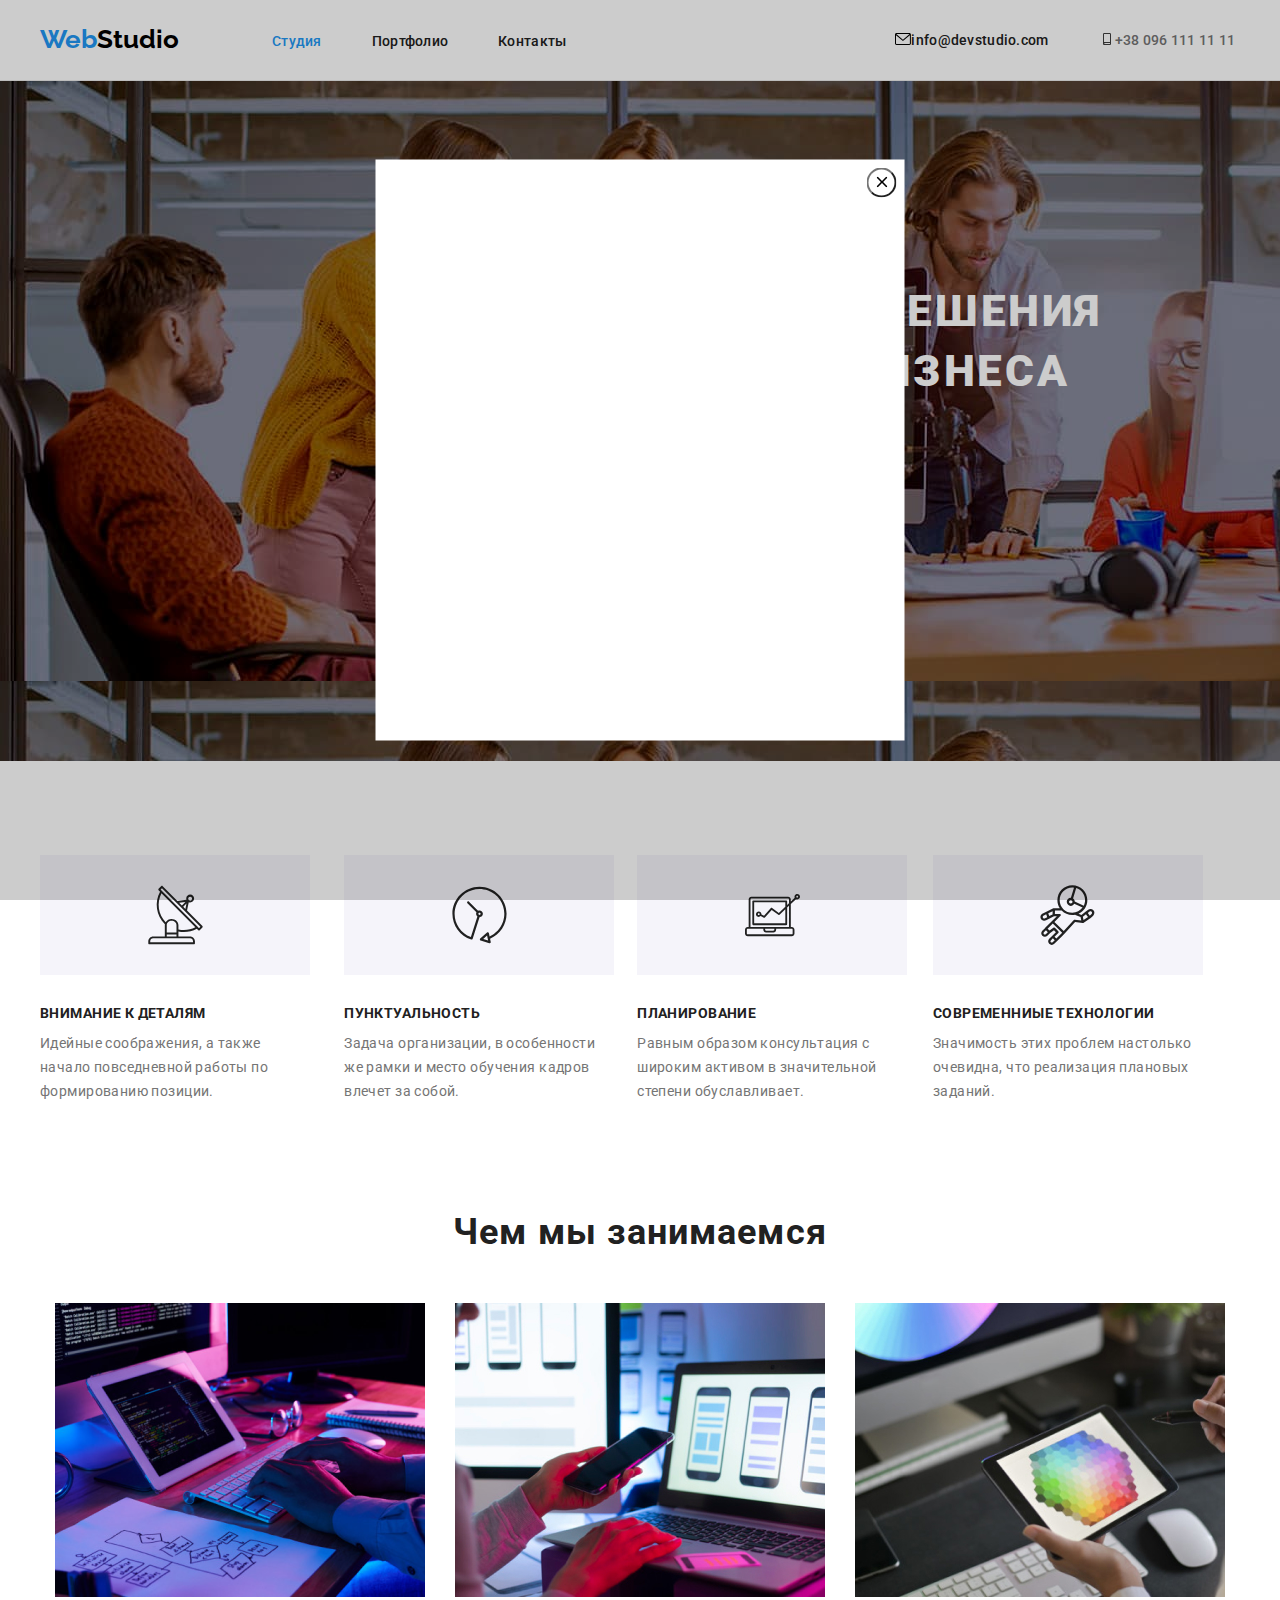
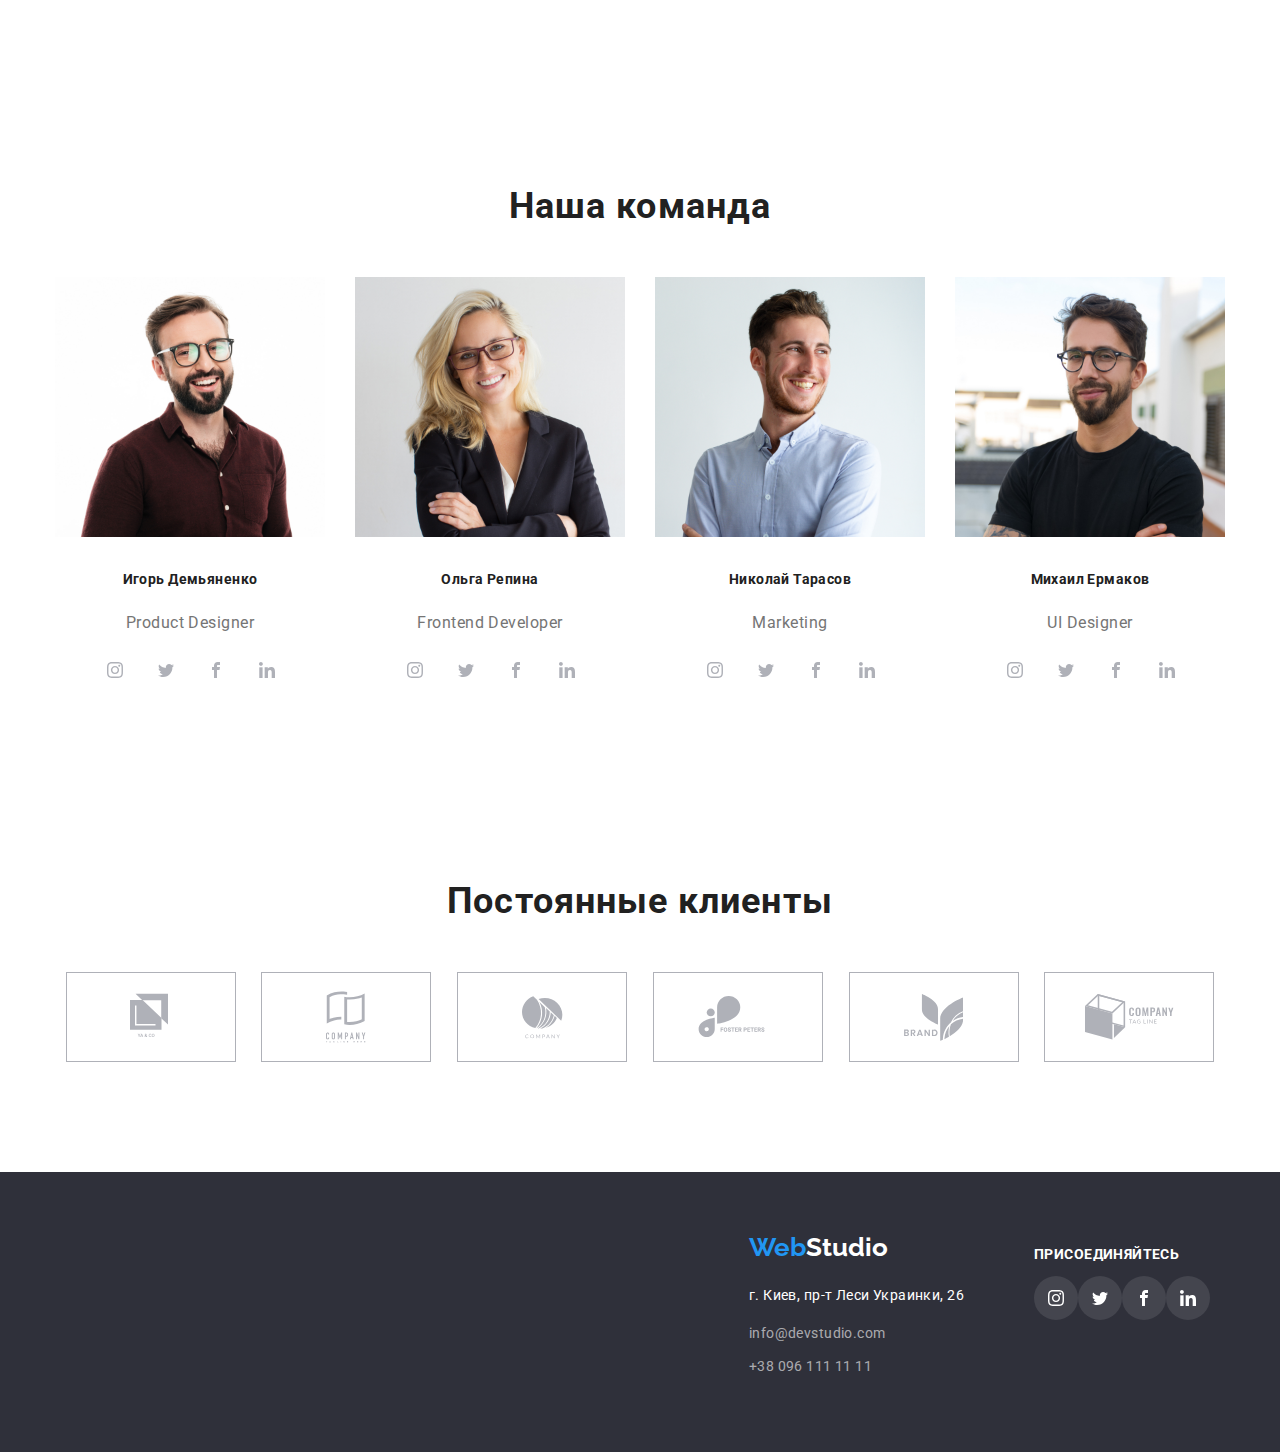
==== index.html @ 523cef36 "start" ====
<!DOCTYPE html>
<html lang="en">

<head>
    <meta charset="UTF-8">
    <meta name="viewport" content="width=device-width, initial-scale=1.0">
    <title>Document</title>
    <link rel="stylesheet" href="./style.css">
    <link href="https://fonts.googleapis.com/css2?family=Roboto:wght@400;500;700;900&display=swap" rel="stylesheet">
    <link href="https://fonts.googleapis.com/css2?family=Raleway:wght@700&display=swap" rel="stylesheet">
</head>

<body>
    <header>
        <div class="container">
            <nav class="site-nav">
                <a href="" class="logo"><span>Web</span>Studio</a>
                <ul class="hero">
                    <li><a href="./index.html" class="link-teitle">Студия</a></li>
                    <li><a href="./portfolio.html" class="link-text">Портфолио</a></li>
                    <li><a href="" class="link-text">Контакты</a></li>
                </ul>

                <ul class="hero ">


                    <li class="web"><a class="com" href=""><svg  width="16px" height="12px">
                        <use href="./image/symbol-defs.svg#icon-envelope-hover-2"></use></svg></a>info@devstudio.com</li>
                    <li class="number"><a class="phone" href="tel:+38096111111"><svg width="16px" height="12px">
                        <use href="./image/symbol-defs.svg#icon-smartphone"></use></svg></a>+38 096 111 11 11</li>


                </ul>
            </nav>
        </div>
    </header>
    <main>
        <section class="blake">
            <div class="sanji">
                <h1 class="box">Эффективные решения<br /> для вашего бизнеса</h1>
                <button class="tipe" type="button">Заказать услугу</button>
            </div>
        </section>
        <section class="plan">
            <div class="container">
                <ul class="dragon four">
                    <li class="monky ">
                        <!-- <div class="detail">
                        </div> -->

                        <h3>ВНИМАНИЕ К ДЕТАЛЯМ</h3>
                        <p class="text">Идейные соображения, а также начало повседневной работы по формированию позиции.
                        </p>

                    </li>
                    <li class="monky organization">
                        <h3>ПУНКТУАЛЬНОСТЬ</h3>
                        <p class="text">Задача организации, в особенности же рамки и место обучения кадров влечет за
                            собой.
                        </p>


                    </li>
                    <li class="monky ubung">
                        <h3>ПЛАНИРОВАНИЕ</h3>
                        <p class="text">Равным образом консультация с широким активом в значительной степени
                            обуславливает.</p>

                    </li>
                    <li class="monky problem">
                        <h3>СOВРЕМЕННИЫЕ ТЕХНОЛОГИИ</h3>
                        <p class="text">Значимость этих проблем настолько очевидна, что реализация плановых заданий.</p>
                    </li>
                </ul>
            </div>
        </section>
        <section class="proffesion">
            <div class="container">
                <h2 class="flix" >Чем мы занимаемся</h2>
                <ul class="dragon five">
                    <li class="one"><img src="./image/img1.png" alt="Чем мы занимаемся" width="370"></li>
                    <li class="one"><img src="./image/img2.jpg" alt="Чем мы занимаемся" width="370"></li>
                    <li class="one"><img src="./image/img3.jpg" alt="Чем мы занимаемся" width="370"></li>

                </ul>
            </div>


        </section>

        <section class="work">
            <div class=" container">
            
                <h2 class="flix">Наша команда</h2>
                <ul class="dragon one">
                    <li class="photo">
            
            
                        <img src="./image/img5.jpg" alt="Product Designer" width="270">
                        <h3 class="bubluk">Игорь Демьяненко</h3>
                        <p class="comment">Product Designer</p>
                        <ul class="icons">
                            <li class="icons-item"><a class="items-link" href=""> <svg class="instagam" width="20" height="16">
                                        <use href="./image/symbol-defs.svg#icon-instagram">
            
                                        </use>
            
                                    </svg></a>
            
                            </li>
                            <li class="icons-item"> <a class="items-link" href=""> <svg class="twitter">
                                        <use href="./image/symbol-defs.svg#icon-twitter">
            
                                        </use>
                                    </svg></a>
            
                            </li>
                            <li class="icons-item"><a class="items-link" href=""><svg class="twitter">
                                        <use href="./image/symbol-defs.svg#icon-facebook" width="20" height="16"></use>
                                    </svg></a>
            
                            </li>
                            <li class="icons-item"> <a class="items-link" href=""><svg class="linkedin">
                                        <use href="./image/symbol-defs.svg#icon-linkedin-1" width="20" height="16"></use>
                                    </svg> </a>
                            </li>
            
                        </ul>
            
            
                    </li>
            
            
                    <li class="photo">
                        <img src="./image/img6.jpg" alt="Frontend Developer" width="270">
                        <h3 class="bubluk">Ольга Репина</h3>
                        <p class="comment">Frontend Developer</p>
                        <ul class="icons">
                            <li class="icons-item"><a class="items-link" href=""> <svg class="instagam" width="20" height="16">
                                        <use href="./image/symbol-defs.svg#icon-instagram">
            
                                        </use>
            
                                    </svg></a>
            
                            </li>
                            <li class="icons-item"> <a class="items-link" href=""> <svg class="twitter">
                                        <use href="./image/symbol-defs.svg#icon-twitter">
            
                                        </use>
                                    </svg></a>
            
                            </li>
                            <li class="icons-item"><a class="items-link" href=""><svg class="twitter">
                                        <use href="./image/symbol-defs.svg#icon-facebook" width="20" height="16"></use>
                                    </svg></a>
            
                            </li>
                            <li class="icons-item"> <a class="items-link" href=""><svg class="linkedin">
                                        <use href="./image/symbol-defs.svg#icon-linkedin-1" width="20" height="16"></use>
                                    </svg> </a>
                            </li>
            
                        </ul>
            
                    </li>
            
                    <li class="photo">
                        <img src="./image/img7.jpg" alt="Marketing" width="270">
                        <h3 class="bubluk">Николай Тарасов</h3>
                        <p class="comment">Marketing</p>
                        <ul class="icons">
                            <li class="icons-item"><a class="items-link" href=""> <svg class="instagam" width="20" height="16">
                                        <use href="./image/symbol-defs.svg#icon-instagram">
            
                                        </use>
            
                                    </svg></a>
            
                            </li>
                            <li class="icons-item"> <a class="items-link" href=""> <svg class="twitter">
                                        <use href="./image/symbol-defs.svg#icon-twitter">
            
                                        </use>
                                    </svg></a>
            
                            </li>
                            <li class="icons-item"><a class="items-link" href=""><svg class="twitter">
                                        <use href="./image/symbol-defs.svg#icon-facebook" width="20" height="16"></use>
                                    </svg></a>
            
                            </li>
                            <li class="icons-item"> <a class="items-link" href=""><svg class="linkedin">
                                        <use href="./image/symbol-defs.svg#icon-linkedin-1" width="20" height="16"></use>
                                    </svg> </a>
                            </li>
            
                        </ul>
            
                    </li>
            
                    <li class="photo">
                        <img src="./image/img8.jpg" alt="Marketing" width="270">
            
                        <h3 class="bubluk">Михаил Ермаков</h3>
                        <p class="comment">UI Designer</p>
                        <ul class="icons">
                            <li class="icons-item"><a class="items-link" href=""> <svg class="instagam" width="20" height="16">
                                        <use href="./image/symbol-defs.svg#icon-instagram">
            
                                        </use>
            
                                    </svg></a>
            
                            </li>
                            <li class="icons-item"> <a class="items-link" href=""> <svg class="twitter">
                                        <use href="./image/symbol-defs.svg#icon-twitter">
            
                                        </use>
                                    </svg></a>
            
                            </li>
                            <li class="icons-item"><a class="items-link" href=""><svg class="twitter">
                                        <use href="./image/symbol-defs.svg#icon-facebook" width="20" height="16"></use>
                                    </svg></a>
            
                            </li>
                            <li class="icons-item"> <a class="items-link" href=""><svg class="linkedin">
                                        <use href="./image/symbol-defs.svg#icon-linkedin-1" width="20" height="16"></use>
                                    </svg> </a>
                            </li>
            
                        </ul>
            
                    </li>
                </ul>
            </div>
        </section>
          
          
        
        <section class="always">
           <div class="container">
                <h2 class="client">Постоянные клиенты</h2>
                <ul class="vectors">
                    <li class="vector"><a href="" class="company"><svg width="42" height="50">
                                <use href="./image/symbol-defs.svg#icon-logo-1"></use>
                            </svg></a></li>
                    <li class="vector"><a href="" class="company"><svg width="40" height="52">
                                <use href="./image/symbol-defs.svg#icon-logo-2"></use>
                            </svg></a></li>
                    <li class="vector"><a href="" class="company"><svg width="41" height="43">
                                <use href="./image/symbol-defs.svg#icon-logo-3"></use>
                            </svg></a></li>
                    <li class="vector"><a href="" class="company"><svg width="80px" height="42px">
                                <use href="./image/symbol-defs.svg#icon-logo-4"></use>
                            </svg></a></li>
                    <li class="vector"><a href="" class="company"><svg width="59px" height="47px">
                                <use href="./image/symbol-defs.svg#icon-logo-5"></use>
                            </svg></a></li>
                    <li class="vector"><a href="" class="company"><svg width="89px" height="46">
                                <use href="./image/symbol-defs.svg#icon-logo-6"></use>
                            </svg></a></li>
                </ul>
           </div>
           

        </section>
        <div class="backdrop">
            <div class="modal">
                <button class="close">
                    <svg width="11" height="11">
                        <use class="close-modal" href="./image/symbol-defs.svg#icon-Vector-13"></use>

                    </svg>
            </button>

            </div>
        </div>

 
    </main>



    <footer>
        <div class="container"> 
          <div class="endinformation">
                <div>
                    <a href="" class="bad"><span>Web</span>Studio</a>
                    <address class="address">г. Киев, пр-т Леси Украинки, 26</address>
            
              
                <ul class="cotent">
            
                    <li class="zoro">
                        <a class="mailto" href="mailto:info@devstudio.com">info@devstudio.com</a>
                    </li>
                    <li class="zoro">
                        <a class="tel" href="tel:+38096111111">+38 096 111 11 11</a>
                    </li>
                </ul>
              </div>
                <div class="endet">
                    <p class="endetname">присоединяйтесь</p>
                    <ul class="comand">
                        <li class="comand-item"><a class="comand-link" href=""> <svg class="instagam" width="20" height="16">
                                    <use href="./image/symbol-defs.svg#icon-instagram">
            
                                    </use>
            
                                </svg></a>
            
                        </li>
                        <li class="comand-item"> <a class="comand-link" href=""> <svg class="twitter">
                                    <use href="./image/symbol-defs.svg#icon-twitter">
            
                                    </use>
                                </svg></a>
            
                        </li>
                        <li class="comand-item"><a class="comand-link" href=""><svg class="twitter">
                                    <use href="./image/symbol-defs.svg#icon-facebook" width="20" height="16"></use>
                                </svg></a>
            
                        </li>
                        <li class="comand-item"> <a class="comand-link" href=""><svg class="linkedin">
                                    <use href="./image/symbol-defs.svg#icon-linkedin-1" width="20" height="16"></use>
                                </svg> </a>
                        </li>
            
                    </ul>
                </div>
            
            
            
            
            </div>
       </div>
    </footer>
</body>

</html>
---- style.css ----
body {
  text-decoration: none;
  list-style: none;
  font-family: Roboto, sans-serif;
  color: #212121;
  font-style: normal;
  font-weight: normal;

  margin: 0;
}
.title {
  margin-left: auto;
}
a {
  text-decoration: none;
}

.dragon {
  margin-top: 0px;
  margin-bottom: 0px;
  /* padding-top: 94px;
  padding-bottom: 50px; */

  list-style: none;
  display: flex;
  justify-content: center;
}
.bad {
  color: white;
  font-family: Raleway, sans-serif;
  font-weight: bold;

  display: block;
  font-size: 26px;
  line-height: 31px;
}
.logo {
  padding: 0;
  margin: 0;
  color: black;
  font-family: Raleway, sans-serif;
  font-weight: bold;

  display: block;
  font-size: 26px;
  line-height: 31px;

  margin-right: 93px;
  padding-top: 24px;
  padding-bottom: 25px;
}
.button {
  color: aliceblue;
  background: #2196f3;
  font-weight: 900;
  font-size: 44px;
  line-height: 60px;
  text-align: center;
  letter-spacing: 0.06em;
  text-transform: uppercase;
}
.link-teitle {
  font-weight: 500;
  font-size: 14px;
  line-height: 16px;
  letter-spacing: 0.02em;

  color: #2196f3;
  margin-right: 50px;
  padding-top: 32px;
  padding-bottom: 32px;
}
.link-teitle:hover {
  color: #2196f3;
}
.site {
  font-weight: 500;
  font-size: 14px;
  line-height: 16px;
  letter-spacing: 0.02em;
}
.bubluk {
  font-weight: bold;
  font-size: 14px;
  line-height: 16px;
  letter-spacing: 0.03em;
  /* text-transform: uppercase; */

  color: #212121;

  margin-top: 30px;
  margin-left: 24px;
  margin-right: 24px;
  text-align: center;
}
ul {
  padding: 0;
}
h3 {
  margin: 0px;
}
.text {
  margin-top: 10px;
  margin-right: 30px;
  font-size: 14px;
  line-height: 24px;
  letter-spacing: 0.03em;
  color: #757575;
}
.web {
  font-weight: 500;
  font-size: 14px;
  line-height: 16px;
  letter-spacing: 0.02em;

  margin-right: 50px;
  margin-left: 279px;
  display: block;
  align-items: center;
}
.web:hover {
  color: #2196f3;
}
.team {
  background: #f5f4fa;
}
.number {
  font-weight: 500;
  font-size: 14px;
  line-height: 16px;
  letter-spacing: 0.02em;

  color: #757575;
  display: block;
  align-items: center;
}
.container {
  width: 1200px;
  padding-left: 15px;
  padding-right: 15px;
  margin: 0px auto;
}
.comment {
  font-size: 16px;
  line-height: 19px;
  text-align: center;
  letter-spacing: 0.03em;
  color: #757575;
  padding-top: 10px;
}
.address {
  font-style: normal;
  font-weight: normal;
  font-size: 14px;
  line-height: 24px;

  letter-spacing: 0.03em;

  color: #ffffff;
  margin-top: 20px;
}

.flix {
  margin-top: 0px;
  margin-bottom: 50px;
  font-size: 36px;
  line-height: 42px;
  text-align: center;
  letter-spacing: 0.03em;

  color: #212121;
}
.tel {
  font-weight: normal;
  font-size: 14px;
  line-height: 24px;
  /* or 171% */

  letter-spacing: 0.03em;

  color: rgba(255, 255, 255, 0.6);
}
.mailto {
  font-weight: normal;
  font-size: 14px;
  line-height: 24px;

  letter-spacing: 0.03em;

  color: rgba(255, 255, 255, 0.6);
}
.our {
  display: flex;
  justify-content: center;
  margin-bottom: 50px;
}
.box {
  margin-top: 0px;
  margin-bottom: 30px;
  font-weight: 900;
  font-size: 44px;
  line-height: 60px;
  /* background-color: #2f303a; */

  letter-spacing: 0.06em;
  text-transform: uppercase;

  color: #ffffff;
}
.space {
  margin-right: 8px;
}
.imgname {
  /* margin-top: 20px;
  margin-right: 20px; */
  padding: 20px 24px;
  border-bottom: 1px solid #ececec;
  border-right: 1px solid #ececec;
  border-left: 1px solid #ececec;
}
.information {
  margin: 0%;
  font-weight: normal;
  font-size: 16px;
  line-height: 30px;
  /* margin-left: 24px;
  margin-right: 24px; */

  letter-spacing: 0.03em;

  color: #757575;
}
.cotent {
  font-weight: normal;
  font-size: 14px;
  line-height: 24px;
  margin-right: 0 auto;
  align-items: center;

  letter-spacing: 0.03em;

  color: rgba(255, 255, 255, 0.6);
}

span {
  font-family: Raleway, sans-serif;
  color: #2196f3;
}

.flix-box {
  font-family: Roboto, sans-serif;
  font-style: normal;
  font-weight: bold;
  font-size: 18px;
  line-height: 36px;
  /* margin-right: 24px;
  margin-left: 24px; */
  letter-spacing: 0.06em;

  color: #212121;
}
.site-nav {
  display: flex;
  list-style: none;
  align-items: center;
}
.korona {
  transition-property: all;
  transition-duration: 250ms;
  transition-timing-function: linear;
}
.ataka {
  position: relative;
  transition-property: all;
  transition-duration: 250ms;
  transition-timing-function: linear;
}
.ataka::before {
  display: inline-block;
  position: absolute;
  content: "";
  width: 100%;
  height: 100%;
  background-color: #2196f3;

  opacity: 0;
}
.ataka:hover::before {
  opacity: 0.9;
}
.ataka:hover,
.ataka:focus {
  background-color: #2196f3;
}
.ataka:hover .korona {
  opacity: 1;
}
.virus {
  display: block;
}
.virus:hover,
.virus:focus {
}
.korona {
  padding: 63px 24px;
  position: absolute;
  width: 100%;
  height: 100%;
  opacity: 0;
  top: 100%;
  left: 0;
  box-sizing: border-box;
}
.platform {
  font-style: normal;
  font-weight: normal;
  font-size: 18px;
  line-height: 28px;

  letter-spacing: 0.03em;

  color: #ffffff;
}
.hero {
  align-items: center;

  padding: 0;
  margin: 0;
  list-style: none;
  display: flex;
}
.link-text {
  font-weight: 500;
  font-size: 14px;
  line-height: 16px;
  letter-spacing: 0.02em;

  color: #212121;
  margin-right: 50px;
  padding-top: 32px;
  padding-bottom: 32px;
}
.link-text:nth-child(2n) {
  margin-right: 0px;
}
h3 {
  font-weight: bold;
  font-size: 14px;
  line-height: 16px;
  letter-spacing: 0.03em;

  color: #212121;
}

footer {
  display: flex;
  flex-wrap: wrap;
  background: #2f303a;
  padding-top: 60px;
  padding-bottom: 60px;
}
.zoro {
  list-style: none;
  font-weight: normal;
  font-size: 14px;
  line-height: 24px;
  margin-top: 9px;

  letter-spacing: 0.03em;

  color: rgba(255, 255, 255, 0.6);
}
.give:nth-child(3n) {
  margin-right: 0px;
}
.photo {
  margin-right: 30px;
}
.photo:last-child {
  margin-right: 0px;
}
.give {
  margin-left: 30px;
  margin-top: 30px;
}
.one {
  display: flex;
  margin-right: 30px;
  margin-top: 0;
  margin-bottom: 0px;
}
.one:last-child {
  margin-right: 0px;
}
.one:nth-child(3n) .two {
  flex-wrap: wrap;
  margin-right: 0px;
}
.big {
  padding-top: 100px;
  padding-bottom: 94px;
}
.two {
  padding: 0;
  /* padding-bottom: 94px; */
  margin-top: 100px;
  margin-top: -30px;
  margin-left: -30px;

  display: flex;
  flex-wrap: wrap;

  list-style: none;
}
.monky {
  /* margin-top: 10px; */
  display: flex;
  flex-wrap: wrap;
  align-items: center;
}
.twitter {
  width: 20px;
  height: 16px;

  display: flex;
  padding: 0;
  margin: 0;
}
.icons {
  display: flex;
  flex-wrap: wrap;

  margin-top: 16px;
  justify-content: space-evenly;
  margin-left: 32px;
  margin-right: 30px;
}
.items-link:hover svg {
  fill: white;
}
.items-link svg {
  fill: #afb1b8;
}
.items-link:hover {
  background-color: #2196f3;
}
.items-link {
  width: 100%;
  height: 100%;
  border-radius: 50%;
  display: flex;
  align-items: center;
  justify-content: center;
  background-color: transparent;
}
.icons-item {
  width: 44px;
  height: 44px;
}
.instagram {
  width: 20px;
  height: 16px;

  display: flex;
  padding: 0;
  margin: 0;
}

.linkedin {
  width: 20px;
  height: 16px;

  display: flex;
  padding: 0;
  margin: 0;
}
.facebook {
  width: 20px;
  height: 16px;

  display: flex;
  padding: 0;
  margin: 0;
}
/* .step {
  display: flex;
  flex-wrap: wrap;
  align-items: center;
} */
.detail::before {
  display: block;
  width: 70px;
  height: 70px;
  content: "";
  background-image: url(../image/Vector.jpg);
  background-repeat: no-repeat;
  background-position: center;
  background-size: contain;
}
.monky.organization::before {
  background-image: url("./image/Vector8.svg");
  background-repeat: no-repeat;
  background-position: center;
  background-size: contain;
  background-size: 55px 60px;
}
.monky::before {
  width: 270px;
  height: 120px;

  content: " ";
  background: #f5f4fa;
  background-repeat: no-repeat;
  background-position: center;
  background-size: contain;
  background-image: url(./image/Vector7.svg);
  background-size: 55px 60px;
  margin-bottom: 30px;
}
.monky.problem::before {
  background-image: url(./image/Vector10.svg);
  background-repeat: no-repeat;
  background-position: center;
  background-size: contain;
  background-size: 55px 60px;
}
.monky.ubung::before {
  background-repeat: no-repeat;
  background-position: center;
  background-size: contain;
  background-image: url(./image/Vector9.svg);
  background-size: 55px 60px;
}
.tipe {
  font-weight: bold;
  line-height: 30px;

  display: inline-block;
  padding: 10px 32px;
  text-align: center;
  letter-spacing: 0.06em;
  width: 200px;
  height: 50px;
  left: 700px;
  top: 430px;

  background: #2196f3;
  box-shadow: 0px 4px 4px rgba(0, 0, 0, 0.15);
  border-radius: 4px;
}
header {
  border-bottom: 1px solid #ececec;
}
.three {
  font-family: Roboto, sans-serif;
  font-style: normal;
  font-weight: 500;
  font-size: 16px;
  line-height: 26px;

  text-align: center;
  letter-spacing: 0.03em;

  color: #ffffff;
}

.sanji {
  /* background-image: url("./image/Img20.jpg"); */
  text-align: center;
}
.jjj {
  text-align: center;
  padding-top: 94px;
  padding-bottom: 94px;
}
/* .namy {
  margin: 0;
  background: #f5f4fa;
  padding-top: 0px;
} */
.four {
  /* padding-top: 94px; */
  align-items: center;
  margin-bottom: 0px;
  margin-top: 0px;
}
.blake {
  padding-bottom: 280px;
  padding-top: 200px;

  background-color: #2f303a;
}
.plan {
  padding-top: 94px;
  /* padding-bottom: 280px; */
}
.five {
  /* padding-top: 50px; */
  margin-bottom: 0px;
}
.work {
  padding-top: 94px;
  padding-bottom: 94px;
}
.proffesion {
  padding-top: 94px;
  padding-bottom: 94px;
}
.blake {
  width: 1600px;
  /* height: 600px; */
  left: 0px;
  top: 80px;
  background-image: url("./image/Img20.jpg");
}
/* background-image: url("./image/Img20.jpg"); */
li {
  list-style: none;
}
.vector {
  width: 170px;
  height: 90px;
  border: 1px solid #afb1b8;
  box-sizing: border-box;
}
.company {
  border-radius: 4px;
  align-items: center;
  display: flex;
  width: 100%;
  height: 100%;
  justify-content: center;
}
.vectors {
  box-sizing: border-box;
  display: flex;
  flex-wrap: wrap;
  justify-content: space-evenly;
}
.company svg {
  fill: #afb1b8;
}
.vector:hover svg {
  fill: #2196f3;
}
.vector:hover {
  border-color: #2196f3;
}
.client {
  font-weight: bold;
  font-size: 36px;
  line-height: 42px;
  text-align: center;
  letter-spacing: 0.03em;

  color: #212121;
}
.web:hover svg {
  fill: #2196f3;
}
.a.com:hover {
  fill: #2196f3;
}
.a.com {
  margin-right: 10px;
}
a.phone:hover {
  fill: #2196f3;
}
li.number:hover {
  color: #2196f3;
}
.endet {
  /* display: flex;
  flex-wrap: wrap; */
  width: 206px;
  height: 80px;
  /* justify-content: center; */
  margin-left: 70px;
}
.comand {
  display: flex;
  flex-wrap: wrap;

  margin-top: 0px;
  /* justify-content: center; */
  margin-left: 0px;
  margin-right: 0px;
}
.comand-item {
  width: 44px;
  height: 44px;
}
.comand-link:hover {
  background-color: #2196f3;
}
.comand-link {
  width: 100%;
  height: 100%;
  border-radius: 50%;
  display: flex;
  align-items: center;
  justify-content: center;
  background-color: transparent;
  background: rgba(255, 255, 255, 0.1);
}
.comand-link svg {
  fill: #ffffff;
}
.endetname {
  font-weight: bold;
  font-size: 14px;
  line-height: 16px;
  letter-spacing: 0.03em;
  text-transform: uppercase;

  color: #ffffff;
}
.always {
  padding-top: 94px;
  padding-bottom: 94px;
}
.vector {
  margin: 0%;
}
.client {
  margin: 0%;
  margin-bottom: 50px;
}
.endinformation {
  display: flex;
  flex-wrap: wrap;
  justify-content: end;
}
.backdrop {
  width: 100%;
  height: 100%;
  position: fixed;
  top: 0%;
  left: 0%;
  background: rgba(0, 0, 0, 0.2);
}
.modal {
  width: 529px;
  height: 581px;
  background-color: #ffffff;
  position: absolute;
  top: 50%;
  left: 50%;
  transform: translate(-50%, -50%);
}
.close {
  position: absolute;
  right: 8px;
  top: 8px;
  width: 30px;
  height: 30px;
  background-color: #ffffff;
  border-radius: 50%;
  border-color: #757575;
}
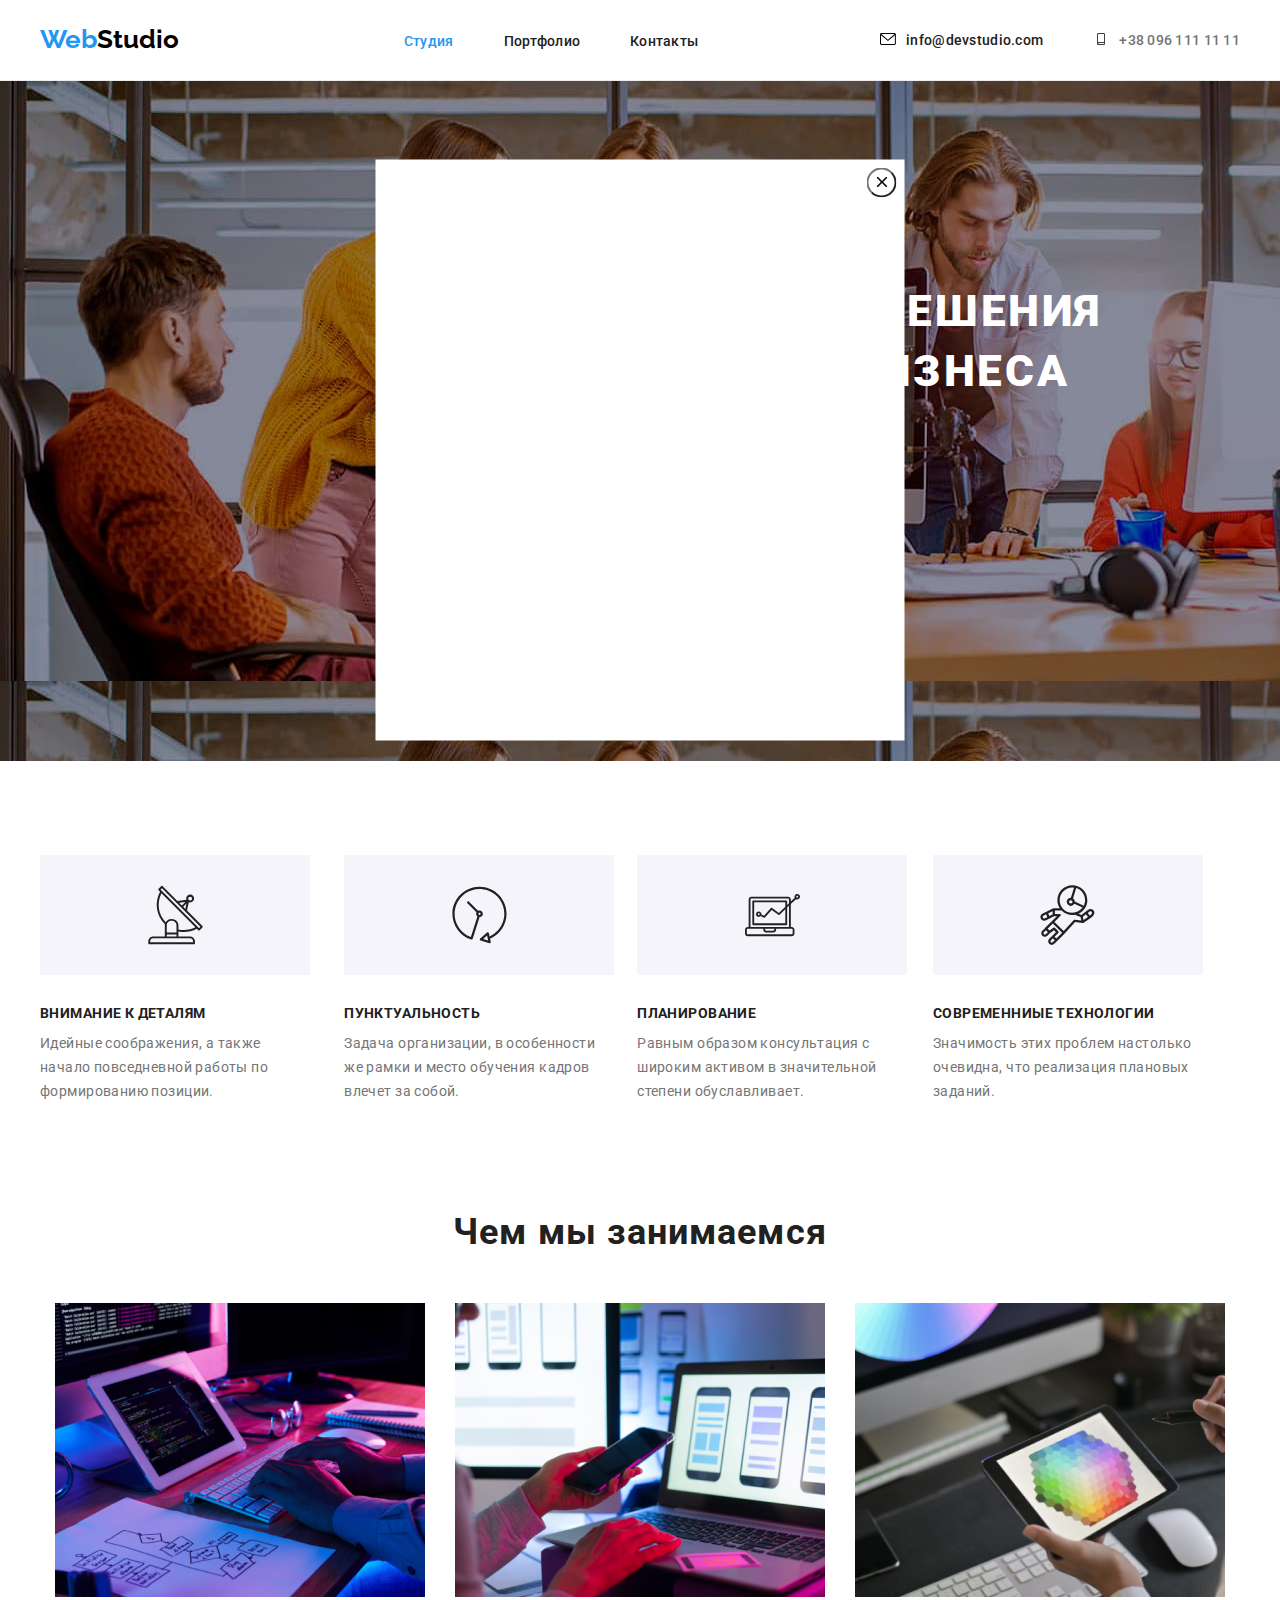
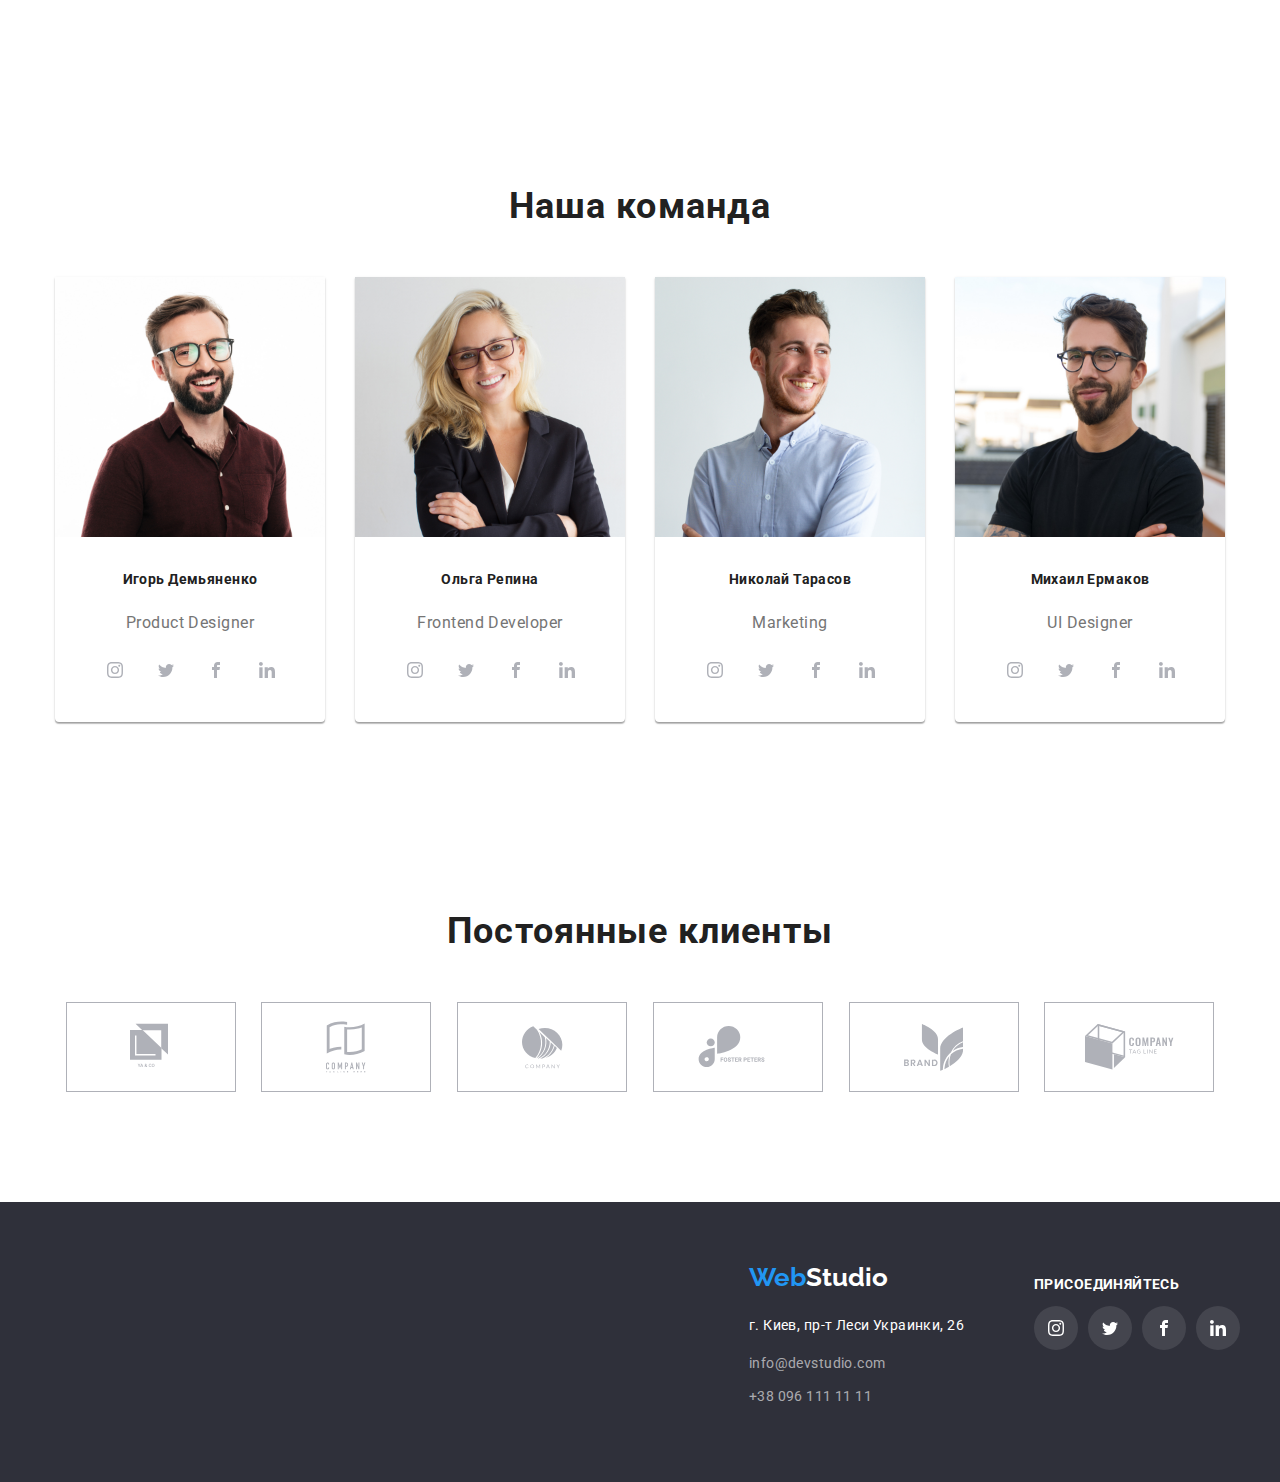
==== commit 01193868: "start" ====
--- a/index.html
+++ b/index.html
@@ -24,9 +24,10 @@
                 <ul class="hero ">
 
 
-                    <li class="web"><a class="com" href=""><svg  width="16px" height="12px">
-                        <use href="./image/symbol-defs.svg#icon-envelope-hover-2"></use></svg></a>info@devstudio.com</li>
-                    <li class="number"><a class="phone" href="tel:+38096111111"><svg width="16px" height="12px">
+                    <li class="web"><a class="com" href=""><svg class="web-studio"  width="16px" height="12px">
+                        <use href="./image/symbol-defs.svg#icon-envelope-hover-2"></use>
+                    </svg></a>info@devstudio.com</li>
+                    <li class="number"><a class="phone" href="tel:+38096111111"><svg class="web-studio" width="16px" height="12px">
                         <use href="./image/symbol-defs.svg#icon-smartphone"></use></svg></a>+38 096 111 11 11</li>
 
 
--- a/style.css
+++ b/style.css
@@ -114,7 +114,7 @@
   letter-spacing: 0.02em;
 
   margin-right: 50px;
-  margin-left: 279px;
+  /* margin-left: 279px; */
   display: block;
   align-items: center;
 }
@@ -217,6 +217,19 @@
   border-bottom: 1px solid #ececec;
   border-right: 1px solid #ececec;
   border-left: 1px solid #ececec;
+  /* background: #ffffff;
+  border: 1px solid #eeeeee;
+  box-sizing: border-box;
+  box-shadow: 0px 1px 1px rgba(0, 0, 0, 0.12), 0px 4px 4px rgba(0, 0, 0, 0.06),
+    1px 4px 6px rgba(0, 0, 0, 0.16); */
+}
+
+.give:hover,
+.give:focus {
+  border: 1px solid #eeeeee;
+  box-sizing: border-box;
+  box-shadow: 0px 1px 1px rgba(0, 0, 0, 0.12), 0px 4px 4px rgba(0, 0, 0, 0.06),
+    1px 4px 6px rgba(0, 0, 0, 0.16);
 }
 .information {
   margin: 0%;
@@ -328,6 +341,7 @@
   margin: 0;
   list-style: none;
   display: flex;
+  margin-left: auto;
 }
 .link-text {
   font-weight: 500;
@@ -340,6 +354,10 @@
   padding-top: 32px;
   padding-bottom: 32px;
 }
+.link-text:hover,
+.link-text :focus {
+  color: #2196f3;
+}
 .link-text:nth-child(2n) {
   margin-right: 0px;
 }
@@ -374,6 +392,10 @@
   margin-right: 0px;
 }
 .photo {
+  padding-bottom: 30px;
+  box-shadow: 0px 1px 3px rgba(0, 0, 0, 0.12), 0px 1px 1px rgba(0, 0, 0, 0.14),
+    0px 2px 1px rgba(0, 0, 0, 0.2);
+  border-radius: 0px 0px 4px 4px;
   margin-right: 30px;
 }
 .photo:last-child {
@@ -663,6 +685,7 @@
 }
 .a.com {
   margin-right: 10px;
+  color: #757575;
 }
 a.phone:hover {
   fill: #2196f3;
@@ -688,8 +711,12 @@
   margin-right: 0px;
 }
 .comand-item {
+  margin-right: 10px;
   width: 44px;
   height: 44px;
+}
+.comand-item:last-child {
+  margin-right: 0;
 }
 .comand-link:hover {
   background-color: #2196f3;
@@ -732,14 +759,14 @@
   flex-wrap: wrap;
   justify-content: end;
 }
-.backdrop {
+/* .backdrop {
   width: 100%;
   height: 100%;
   position: fixed;
   top: 0%;
   left: 0%;
   background: rgba(0, 0, 0, 0.2);
-}
+} */
 .modal {
   width: 529px;
   height: 581px;
@@ -759,3 +786,6 @@
   border-radius: 50%;
   border-color: #757575;
 }
+.web-studio {
+  margin-right: 10px;
+}
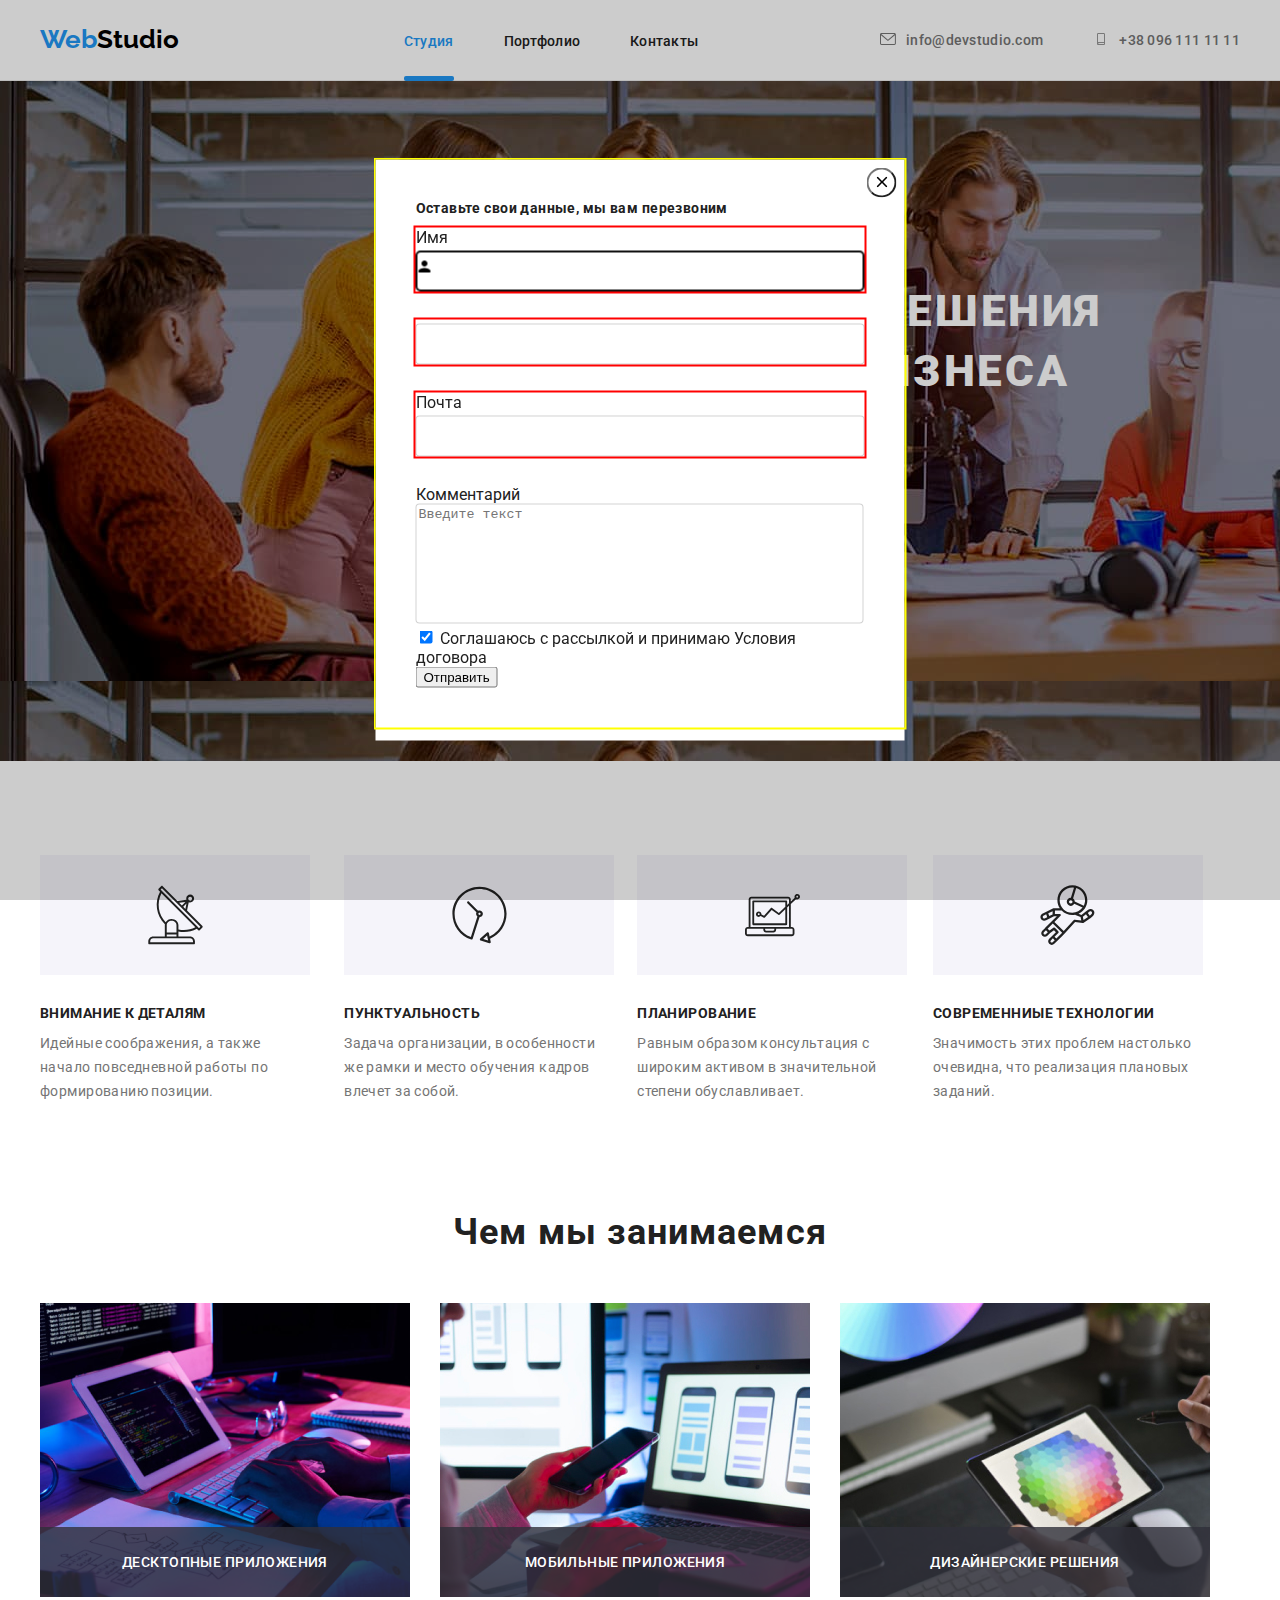
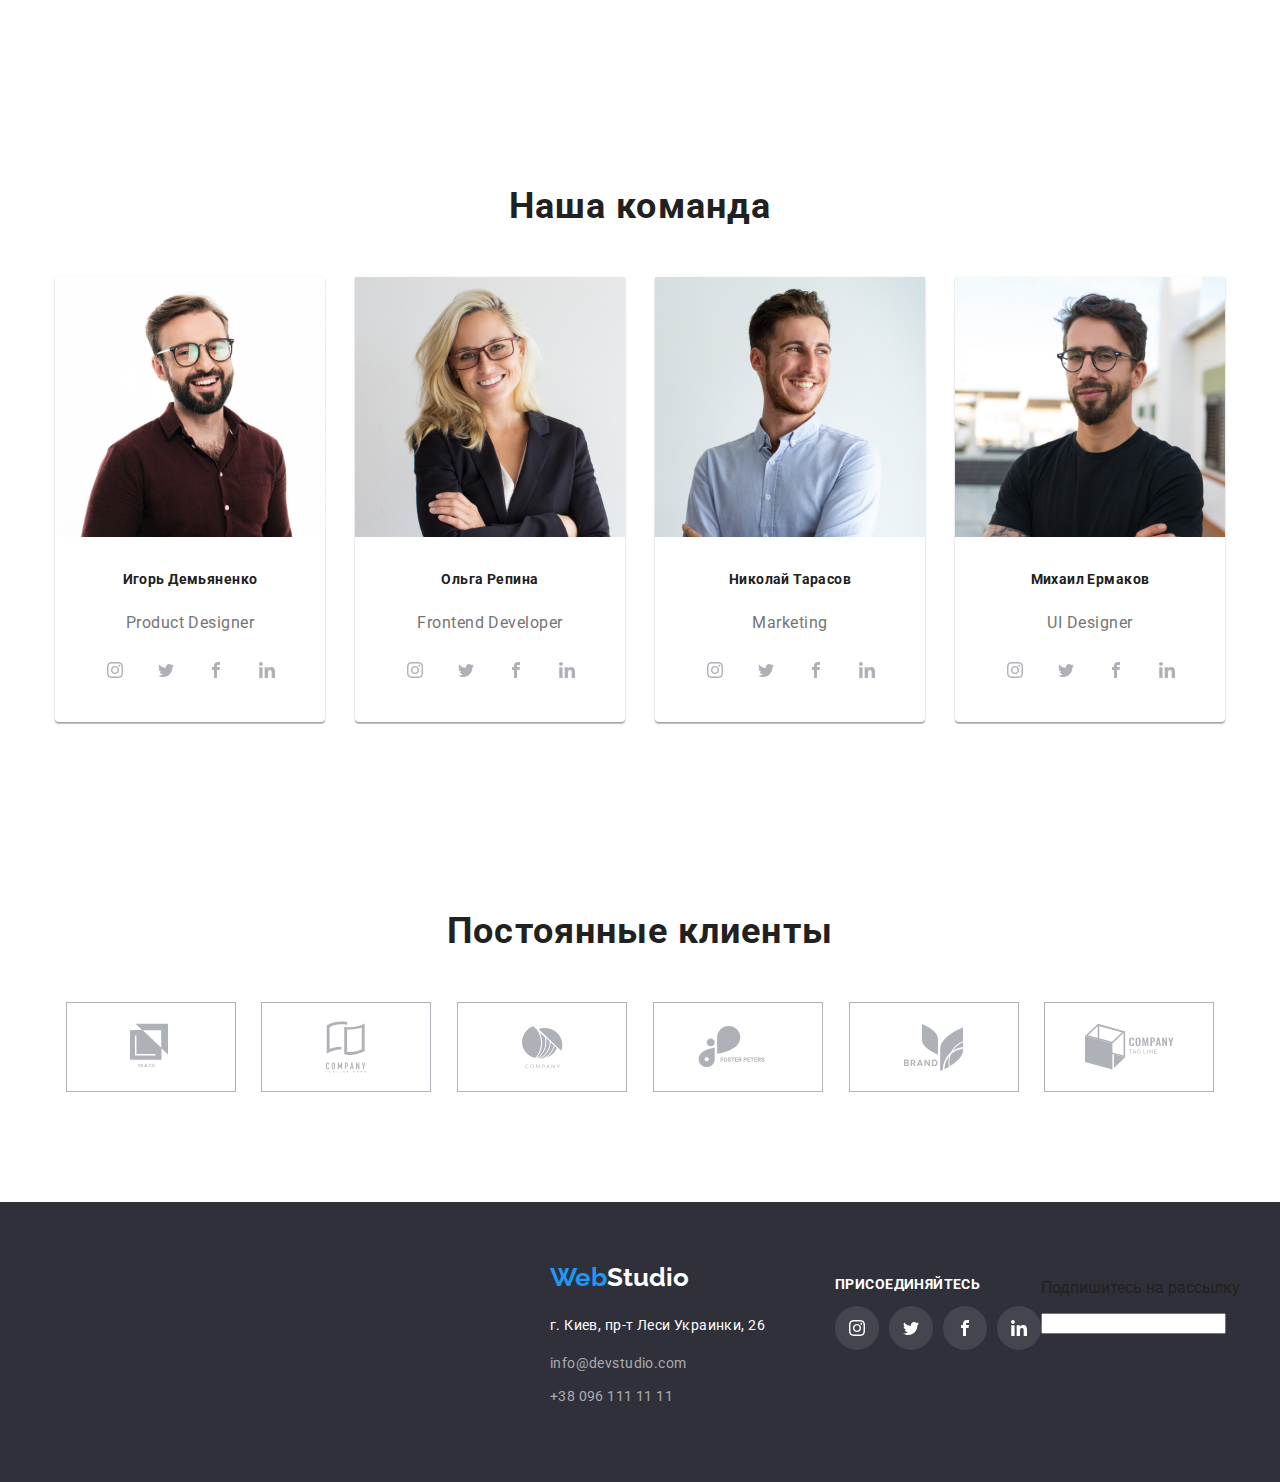
==== commit 3ab2248b: "start" ====
--- a/index.html
+++ b/index.html
@@ -24,11 +24,11 @@
                 <ul class="hero ">
 
 
-                    <li class="web"><a class="com" href=""><svg class="web-studio"  width="16px" height="12px">
+                    <li class="web"><a class="phone" href=""><svg class="web-studio"  width="16px" height="12px">
                         <use href="./image/symbol-defs.svg#icon-envelope-hover-2"></use>
-                    </svg></a>info@devstudio.com</li>
+                    </svg>info@devstudio.com</a></li>
                     <li class="number"><a class="phone" href="tel:+38096111111"><svg class="web-studio" width="16px" height="12px">
-                        <use href="./image/symbol-defs.svg#icon-smartphone"></use></svg></a>+38 096 111 11 11</li>
+                        <use href="./image/symbol-defs.svg#icon-smartphone"></use></svg>+38 096 111 11 11</a></li>
 
 
                 </ul>
@@ -79,9 +79,17 @@
             <div class="container">
                 <h2 class="flix" >Чем мы занимаемся</h2>
                 <ul class="dragon five">
-                    <li class="one"><img src="./image/img1.png" alt="Чем мы занимаемся" width="370"></li>
-                    <li class="one"><img src="./image/img2.jpg" alt="Чем мы занимаемся" width="370"></li>
-                    <li class="one"><img src="./image/img3.jpg" alt="Чем мы занимаемся" width="370"></li>
+                    <li class="one-appendix">
+                        <img src="./image/img1.png" alt="Чем мы занимаемся" width="370">
+                        <p class="annex">Десктопные приложения</p>
+                       
+                    </li>
+                    <li class="one-appendix"><img src="./image/img2.jpg" alt="Чем мы занимаемся" width="370">
+                    <p class="annex">Мобильные приложения</p>
+                    </li>
+                    <li class="one-appendix"><img src="./image/img3.jpg" alt="Чем мы занимаемся" width="370">
+                    <p class="annex">Дизайнерские решения</p>
+                    </li>
 
                 </ul>
             </div>
@@ -267,13 +275,45 @@
            
 
         </section>
-        <div class="backdrop">
+        <div role="group" class="backdrop is-hidden">
             <div class="modal">
-                <button class="close">
-                    <svg width="11" height="11">
-                        <use class="close-modal" href="./image/symbol-defs.svg#icon-Vector-13"></use>
-
+               <form class="form" >
+                   <h3 class="group-title">Оставьте свои данные, мы вам перезвоним</h3>
+               <div class="form-field">
+                    <label for="name">Имя</label>
+                    <input type="text" name="user-name" id="name" autofocus />
+                    <svg class="form-icon" width="18px" height="18px">
+                        <use href="./image/symbol-defs.svg#icon-person-black-18dp-1"></use>
                     </svg>
+               </div>
+
+                  <div class="form-field">
+                    <label for="tel"></label>
+                    <input type="tel" name="tel" id="name" />
+                  </div>
+
+                   <div class="form-field">
+                    <label for="mail">Почта</label>
+                    <input type="email" name="mail" id="mail" />
+                   </div>
+
+                  
+                 <div class="">
+                        <label for="comment">Комментарий</label>
+                        <textarea class="form-text" name="comment" id="comment" placeholder="Введите текст"></textarea>
+                 </div>
+                 <div class="">
+                    <input type="checkbox" name="topic" value="send" id="send" checked />
+                    <label for="send">Соглашаюсь с рассылкой и принимаю Условия договора</label>
+                  </div>
+                   
+                   <button type="submit">Отправить</button>
+                   <button class="close">
+                <svg width="11" height="11">
+                    <use class="close-modal" href="./image/symbol-defs.svg#icon-Vector-13"></use>
+            
+                </svg>
+            </form>
             </button>
 
             </div>
@@ -332,9 +372,16 @@
             
                     </ul>
                 </div>
-            
-            
-            
+              <form >
+                  <p>Подпишитесь на рассылку</p>
+                  
+                    <div>
+                        <label for="mail"></label>
+                        <input type="email" name="mail" id="mail">
+                    </div>
+
+                  
+              </form>
             
             </div>
        </div>
--- a/style.css
+++ b/style.css
@@ -69,6 +69,8 @@
   margin-right: 50px;
   padding-top: 32px;
   padding-bottom: 32px;
+
+  position: relative;
 }
 .link-teitle:hover {
   color: #2196f3;
@@ -301,12 +303,13 @@
 .ataka:hover::before {
   opacity: 0.9;
 }
-.ataka:hover,
+/* .ataka:hover,
 .ataka:focus {
   background-color: #2196f3;
-}
+} */
 .ataka:hover .korona {
   opacity: 1;
+  top: 0;
 }
 .virus {
   display: block;
@@ -315,6 +318,7 @@
 .virus:focus {
 }
 .korona {
+  transition: all 250ms cubic-bezier(0.4, 0, 0.2, 1);
   padding: 63px 24px;
   position: absolute;
   width: 100%;
@@ -323,16 +327,17 @@
   top: 100%;
   left: 0;
   box-sizing: border-box;
-}
-.platform {
   font-style: normal;
   font-weight: normal;
   font-size: 18px;
   line-height: 28px;
+  background-color: #2196f3;
 
   letter-spacing: 0.03em;
 
   color: #ffffff;
+}
+.platform {
 }
 .hero {
   align-items: center;
@@ -368,6 +373,19 @@
   letter-spacing: 0.03em;
 
   color: #212121;
+}
+.link-teitle::after {
+  content: " ";
+
+  display: block;
+  height: 5px;
+  position: absolute;
+
+  width: 100%;
+  background: #2196f3;
+  border-radius: 2px;
+  left: 0;
+  bottom: 0;
 }
 
 footer {
@@ -405,7 +423,28 @@
   margin-left: 30px;
   margin-top: 30px;
 }
-.one {
+.annex {
+  display: flex;
+  justify-content: center;
+  align-items: center;
+  font-size: 14px;
+  line-height: 16px;
+  text-align: center;
+  letter-spacing: 0.03em;
+  text-transform: uppercase;
+  bottom: 0;
+  height: 70px;
+  width: 100%;
+  margin: 0;
+  font-weight: 500;
+
+  color: #ffffff;
+  background: rgba(47, 48, 58, 0.8);
+  position: absolute;
+}
+.one-appendix {
+  justify-content: center;
+  position: relative;
   display: flex;
   margin-right: 30px;
   margin-top: 0;
@@ -759,14 +798,14 @@
   flex-wrap: wrap;
   justify-content: end;
 }
-/* .backdrop {
+.backdrop {
   width: 100%;
   height: 100%;
   position: fixed;
   top: 0%;
   left: 0%;
   background: rgba(0, 0, 0, 0.2);
-} */
+}
 .modal {
   width: 529px;
   height: 581px;
@@ -786,6 +825,66 @@
   border-radius: 50%;
   border-color: #757575;
 }
+.phone {
+  color: #757575;
+}
+.phone:hover {
+  color: #2196f3;
+}
 .web-studio {
+  fill: currentColor;
   margin-right: 10px;
 }
+.backdrop.is-hidden {
+  opacity: 1;
+  pointer-events: none;
+}
+textarea {
+  resize: none;
+}
+.form {
+  /* width: 100%;
+  height: 100%; */
+  outline: 2px solid yellow;
+  margin-left: auto;
+  margin-right: auto;
+  padding: 40px;
+}
+.form-field {
+  flex-direction: column;
+  display: flex;
+  margin-bottom: 28px;
+  outline: 2px solid red;
+}
+.form-field input {
+  margin: 0%;
+
+  padding-top: 12px;
+  padding-bottom: 12px;
+  border: 1px solid rgba(33, 33, 33, 0.2);
+  box-sizing: border-box;
+  border-radius: 4px;
+}
+.form-field label {
+  margin-bottom: 4px;
+}
+.form-field {
+  position: relative;
+}
+.group-title {
+  margin-bottom: 12px;
+}
+.form-icon {
+  position: absolute;
+  top: 30px;
+  left: 0;
+
+  display: inline-block;
+}
+.form-text {
+  width: 448px;
+  height: 120px;
+  border: 1px solid rgba(33, 33, 33, 0.2);
+  box-sizing: border-box;
+  border-radius: 4px;
+}
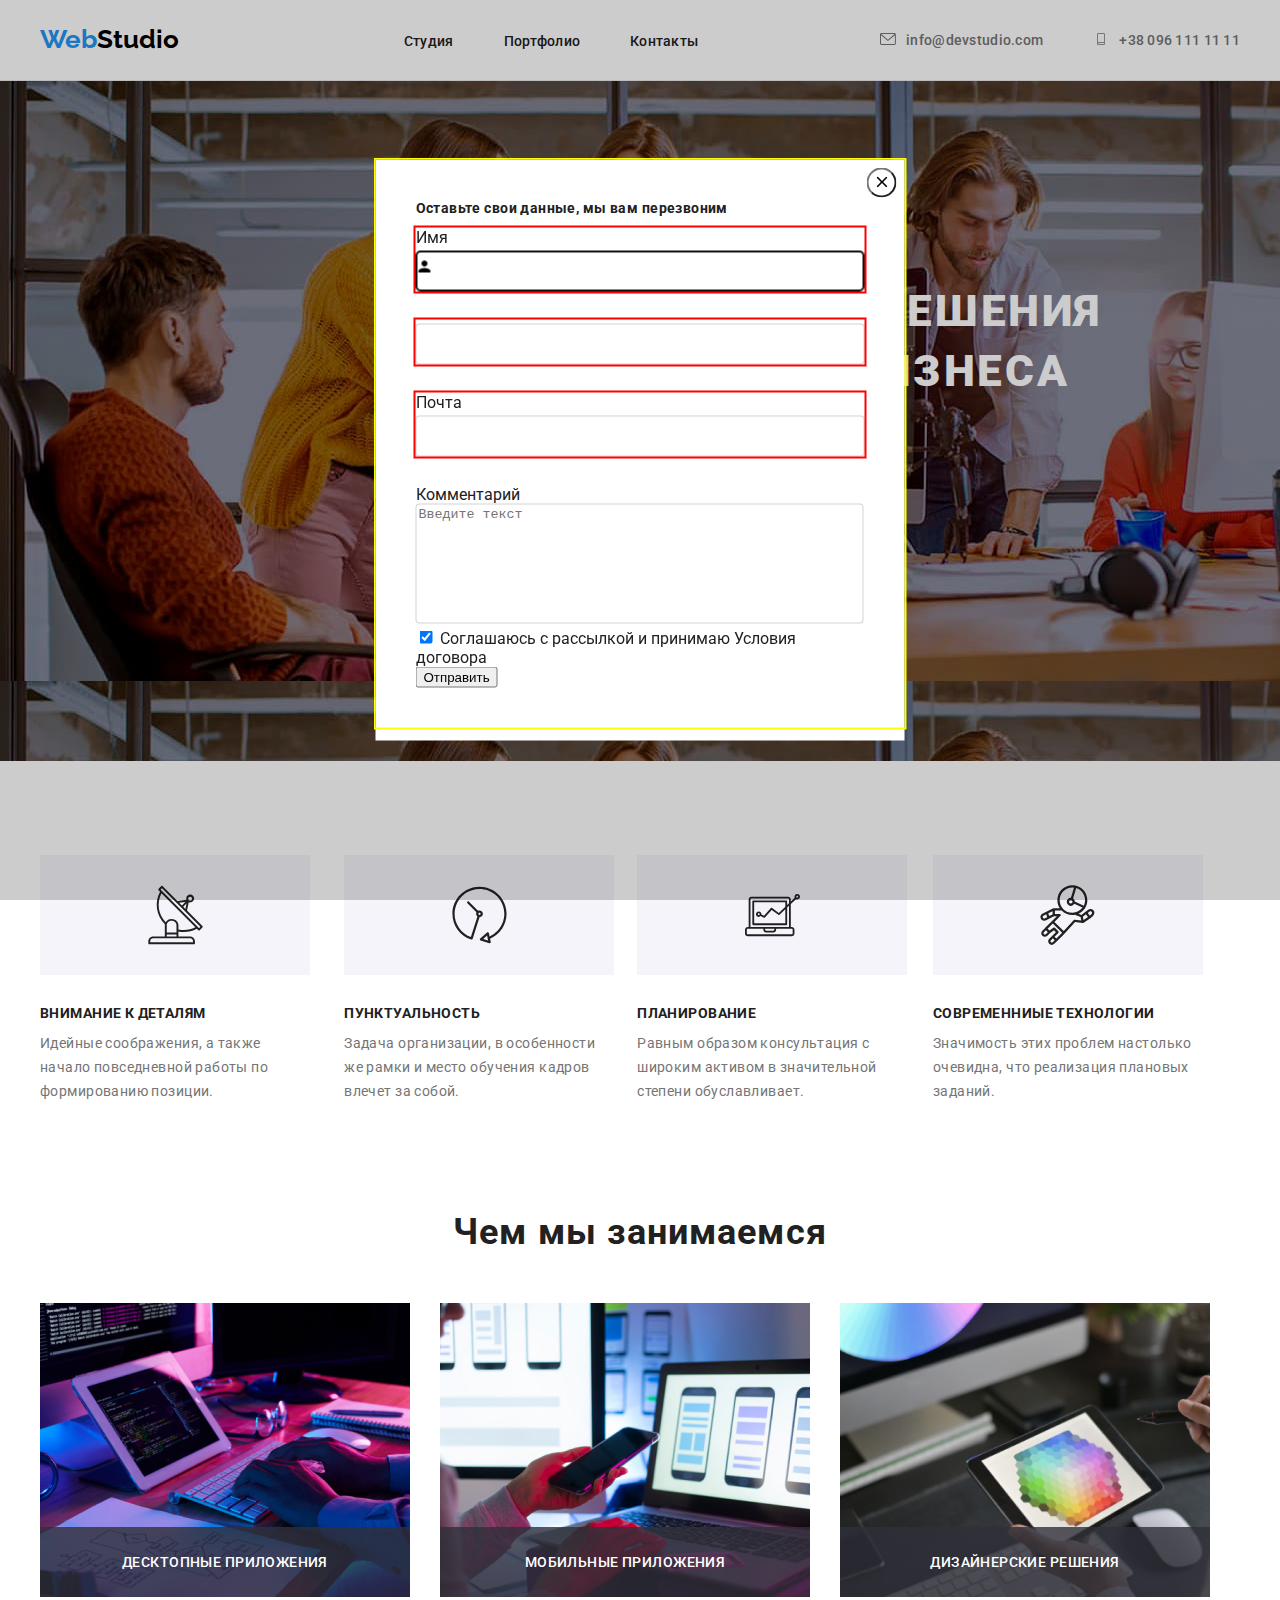
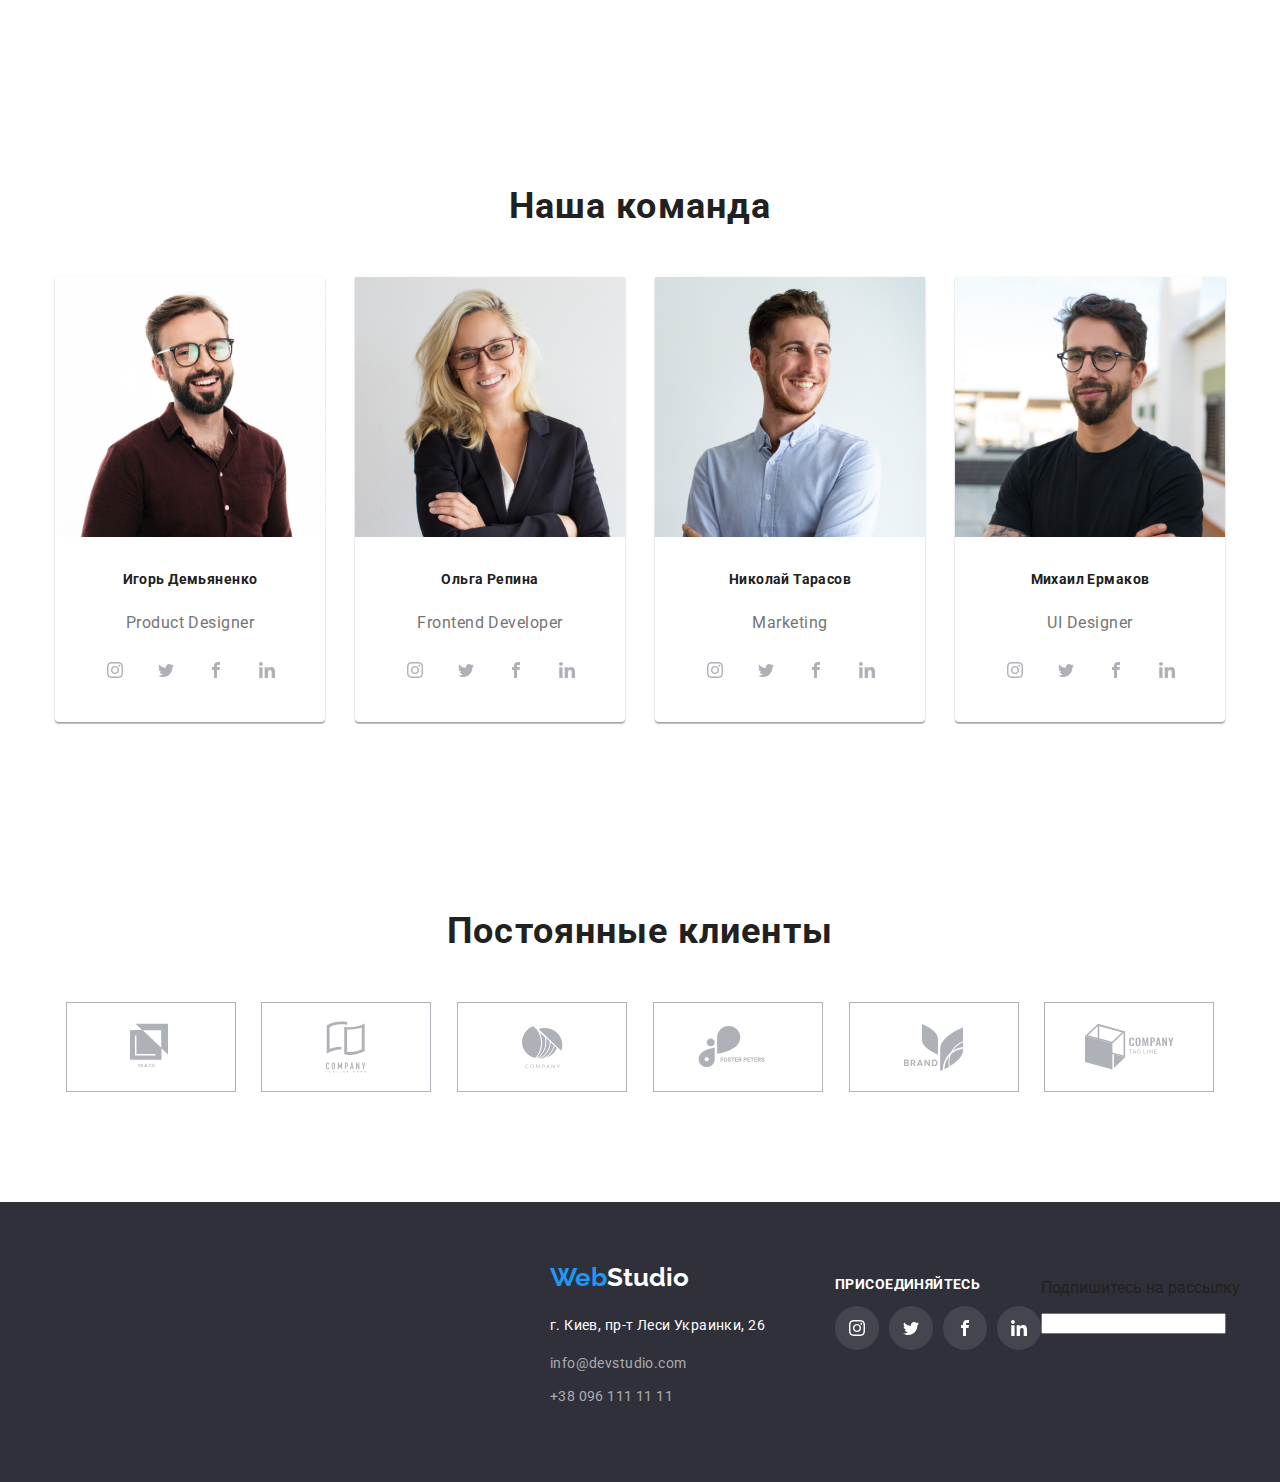
==== commit e5c529c6: "start" ====
--- a/index.html
+++ b/index.html
@@ -16,7 +16,7 @@
             <nav class="site-nav">
                 <a href="" class="logo"><span>Web</span>Studio</a>
                 <ul class="hero">
-                    <li><a href="./index.html" class="link-teitle">Студия</a></li>
+                    <li><a href="./index.html" class="link-text">Студия</a></li>
                     <li><a href="./portfolio.html" class="link-text">Портфолио</a></li>
                     <li><a href="" class="link-text">Контакты</a></li>
                 </ul>
--- a/style.css
+++ b/style.css
@@ -349,6 +349,7 @@
   margin-left: auto;
 }
 .link-text {
+  position: relative;
   font-weight: 500;
   font-size: 14px;
   line-height: 16px;
@@ -374,7 +375,7 @@
 
   color: #212121;
 }
-.link-teitle::after {
+.link-text::after {
   content: " ";
 
   display: block;
@@ -386,8 +387,13 @@
   border-radius: 2px;
   left: 0;
   bottom: 0;
-}
-
+  opacity: 0;
+
+  transition: opacity 250ms cubic-bezier(0.4, 0, 0.2, 1);
+}
+.link-text:hover::after {
+  opacity: 1;
+}
 footer {
   display: flex;
   flex-wrap: wrap;
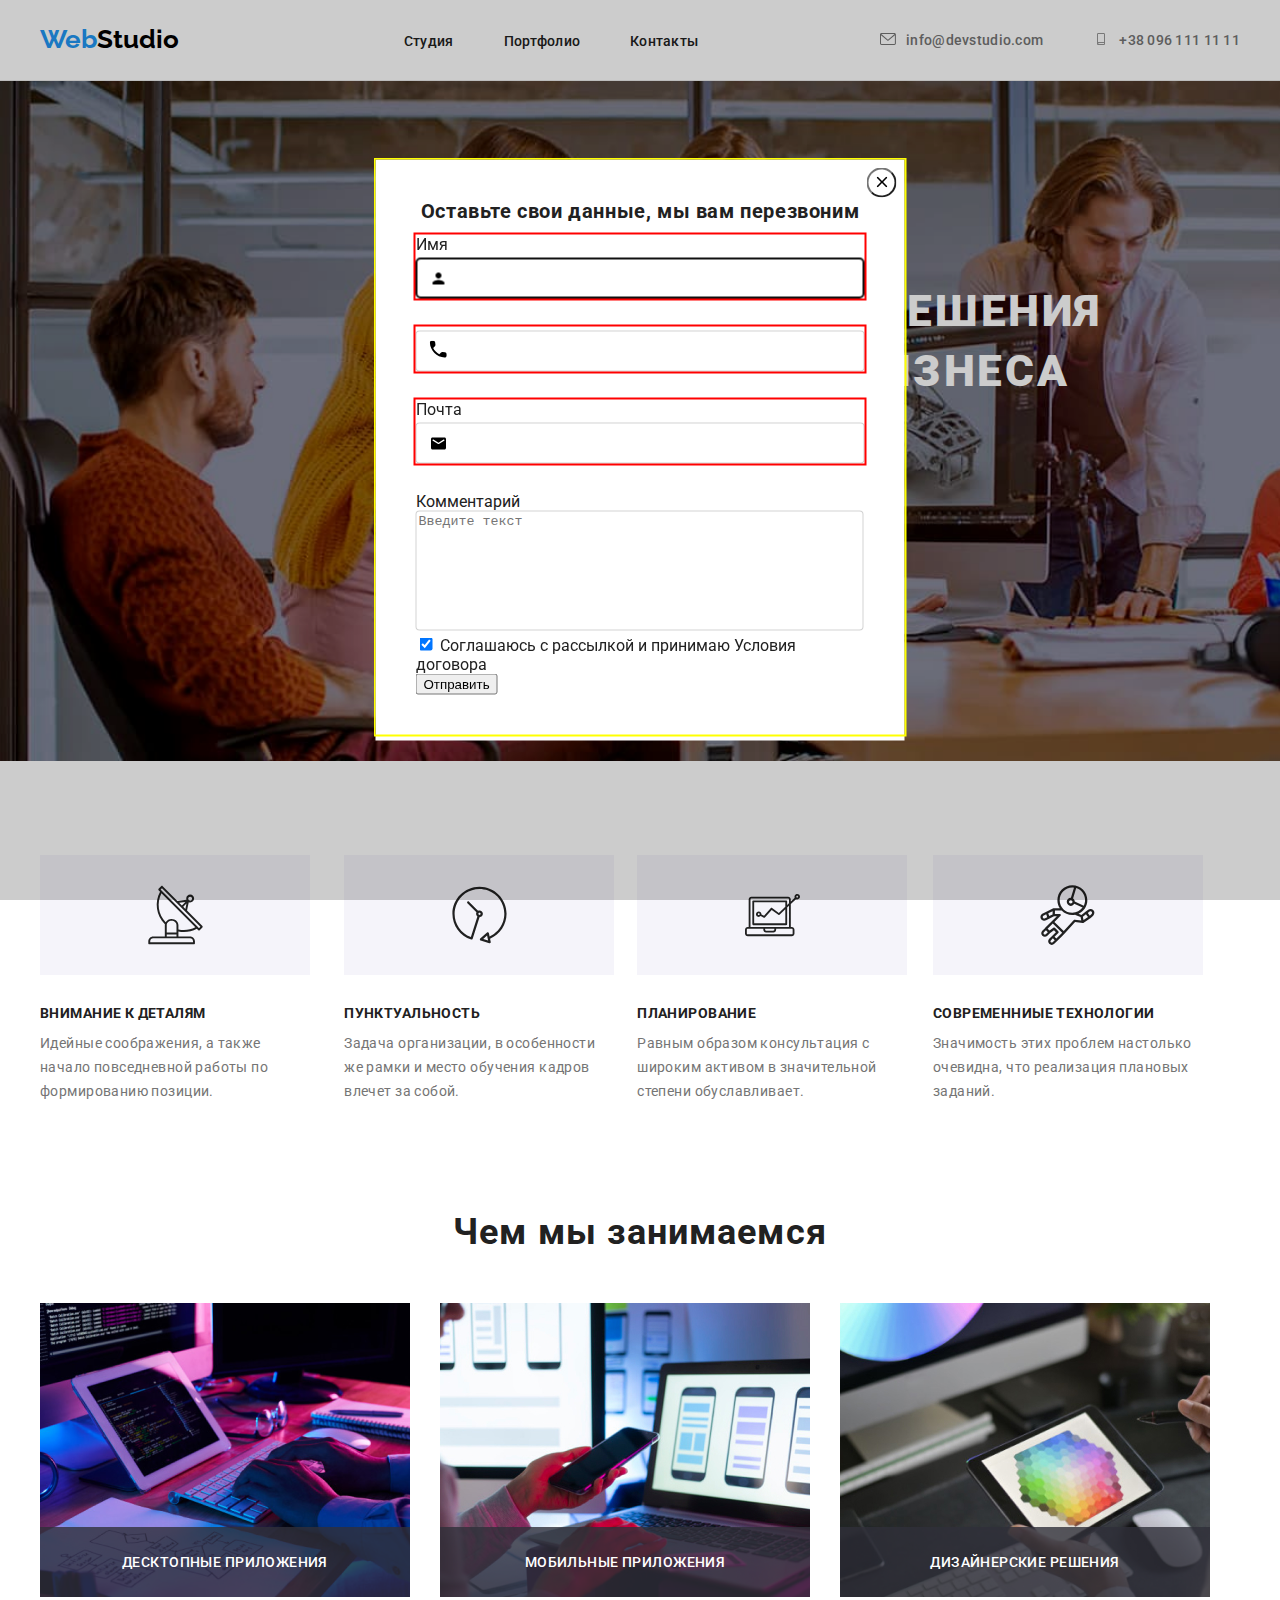
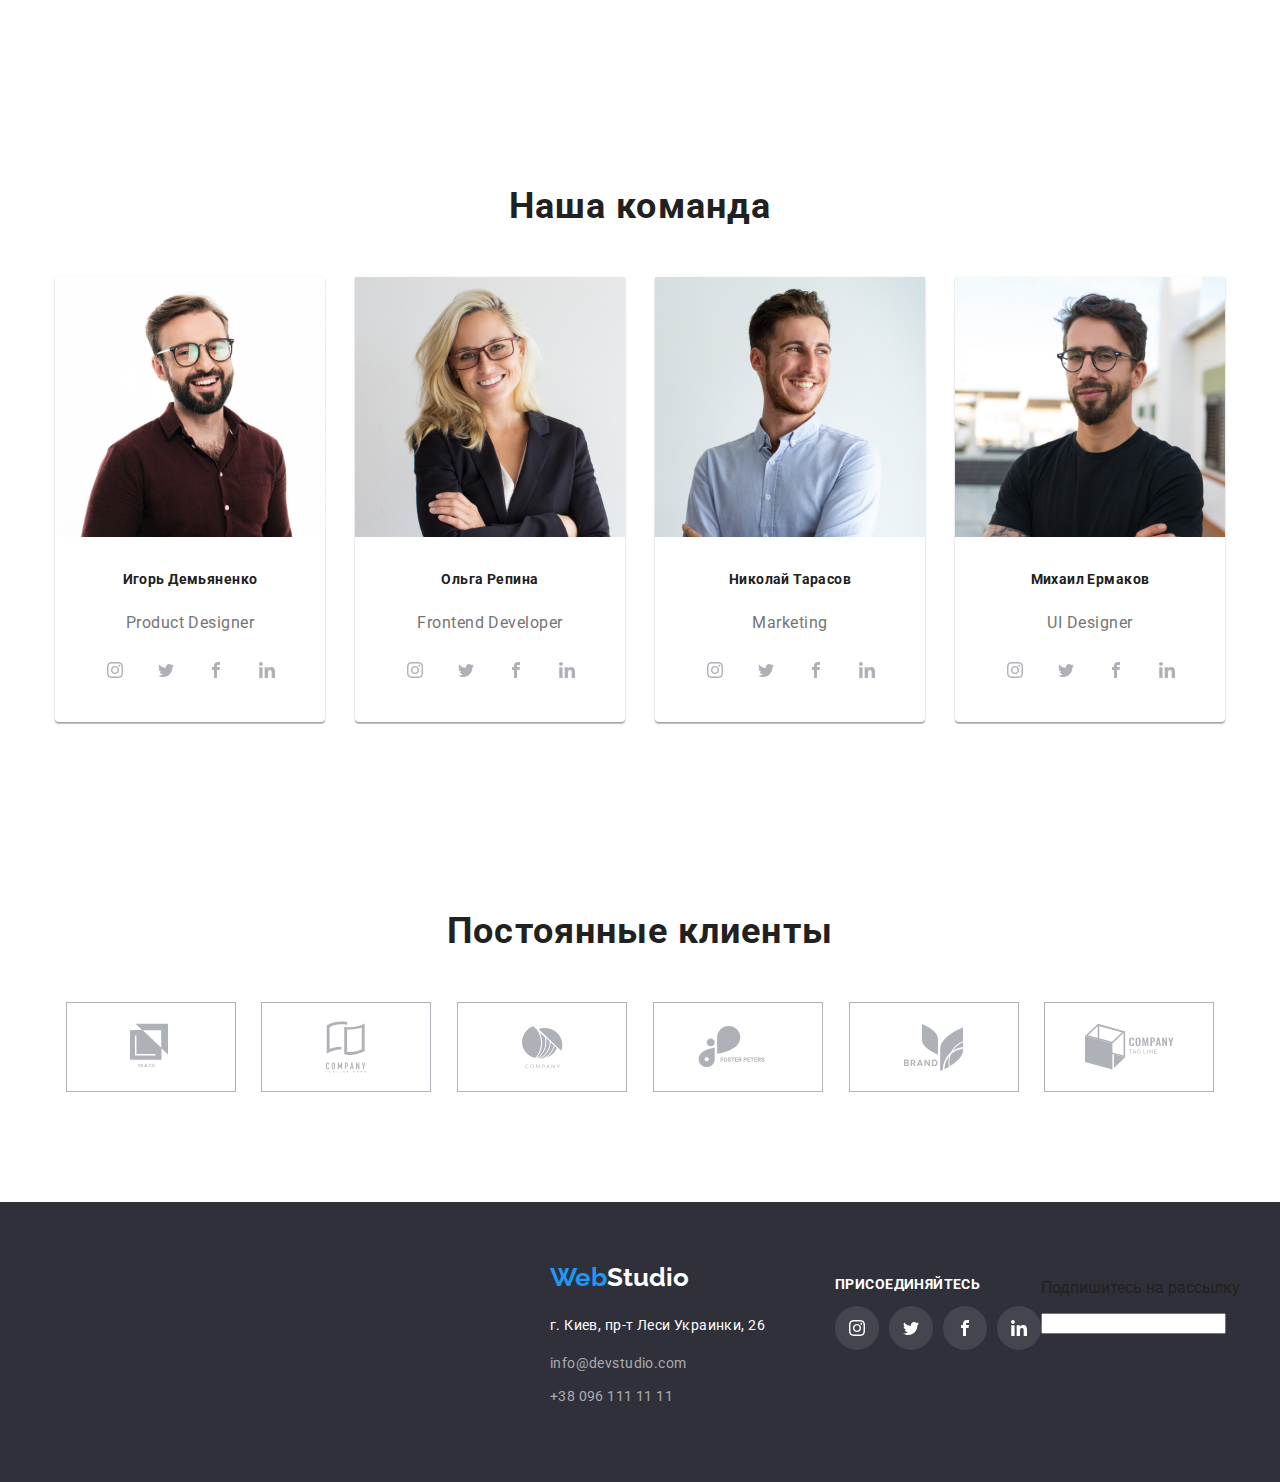
==== commit 36a79c37: "start" ====
--- a/index.html
+++ b/index.html
@@ -281,7 +281,7 @@
                    <h3 class="group-title">Оставьте свои данные, мы вам перезвоним</h3>
                <div class="form-field">
                     <label for="name">Имя</label>
-                    <input type="text" name="user-name" id="name" autofocus />
+                    <input class="form-input" type="text" name="user-name" id="name" autofocus />
                     <svg class="form-icon" width="18px" height="18px">
                         <use href="./image/symbol-defs.svg#icon-person-black-18dp-1"></use>
                     </svg>
@@ -289,12 +289,18 @@
 
                   <div class="form-field">
                     <label for="tel"></label>
-                    <input type="tel" name="tel" id="name" />
+                    <input class="form-input" type="tel" name="tel" id="name" />
+                    <svg class="form-icon-phone" width="18px" height="18px">
+                        <use href="./image/symbol-defs.svg#icon-Vector-14"></use>
+                    </svg>
                   </div>
 
                    <div class="form-field">
                     <label for="mail">Почта</label>
-                    <input type="email" name="mail" id="mail" />
+                    <input  class="form-input" type="email" name="mail" id="mail" />
+                    <svg class="form-icon" width="18px" height="18px">
+                        <use href="./image/symbol-defs.svg#icon-email-black-18dp-1"></use>
+                    </svg>
                    </div>
 
                   
@@ -303,7 +309,7 @@
                         <textarea class="form-text" name="comment" id="comment" placeholder="Введите текст"></textarea>
                  </div>
                  <div class="">
-                    <input type="checkbox" name="topic" value="send" id="send" checked />
+                    <input class="form-input" type="checkbox" name="topic" value="send" id="send" checked />
                     <label for="send">Соглашаюсь с рассылкой и принимаю Условия договора</label>
                   </div>
                    
--- a/style.css
+++ b/style.css
@@ -679,6 +679,8 @@
   left: 0px;
   top: 80px;
   background-image: url("./image/Img20.jpg");
+  background-repeat: no-repeat;
+  background-size: cover;
 }
 /* background-image: url("./image/Img20.jpg"); */
 li {
@@ -843,7 +845,7 @@
 }
 .backdrop.is-hidden {
   opacity: 1;
-  pointer-events: none;
+  /* pointer-events: none; */
 }
 textarea {
   resize: none;
@@ -879,13 +881,23 @@
 }
 .group-title {
   margin-bottom: 12px;
+  font-weight: bold;
+  font-size: 20px;
+  line-height: 23px;
+  text-align: center;
+  letter-spacing: 0.03em;
+
+  color: #212121;
 }
 .form-icon {
   position: absolute;
-  top: 30px;
-  left: 0;
+  top: 35px;
+  left: 14px;
 
   display: inline-block;
+}
+.form-icon svg:hover {
+  color: #2196f3;
 }
 .form-text {
   width: 448px;
@@ -894,3 +906,16 @@
   box-sizing: border-box;
   border-radius: 4px;
 }
+.form-icon-phone {
+  position: absolute;
+  top: 14px;
+  left: 14px;
+
+  display: inline-block;
+}
+.form-input:hover {
+  color: #2196f3;
+}
+.form-input {
+  padding-left: 42px;
+}
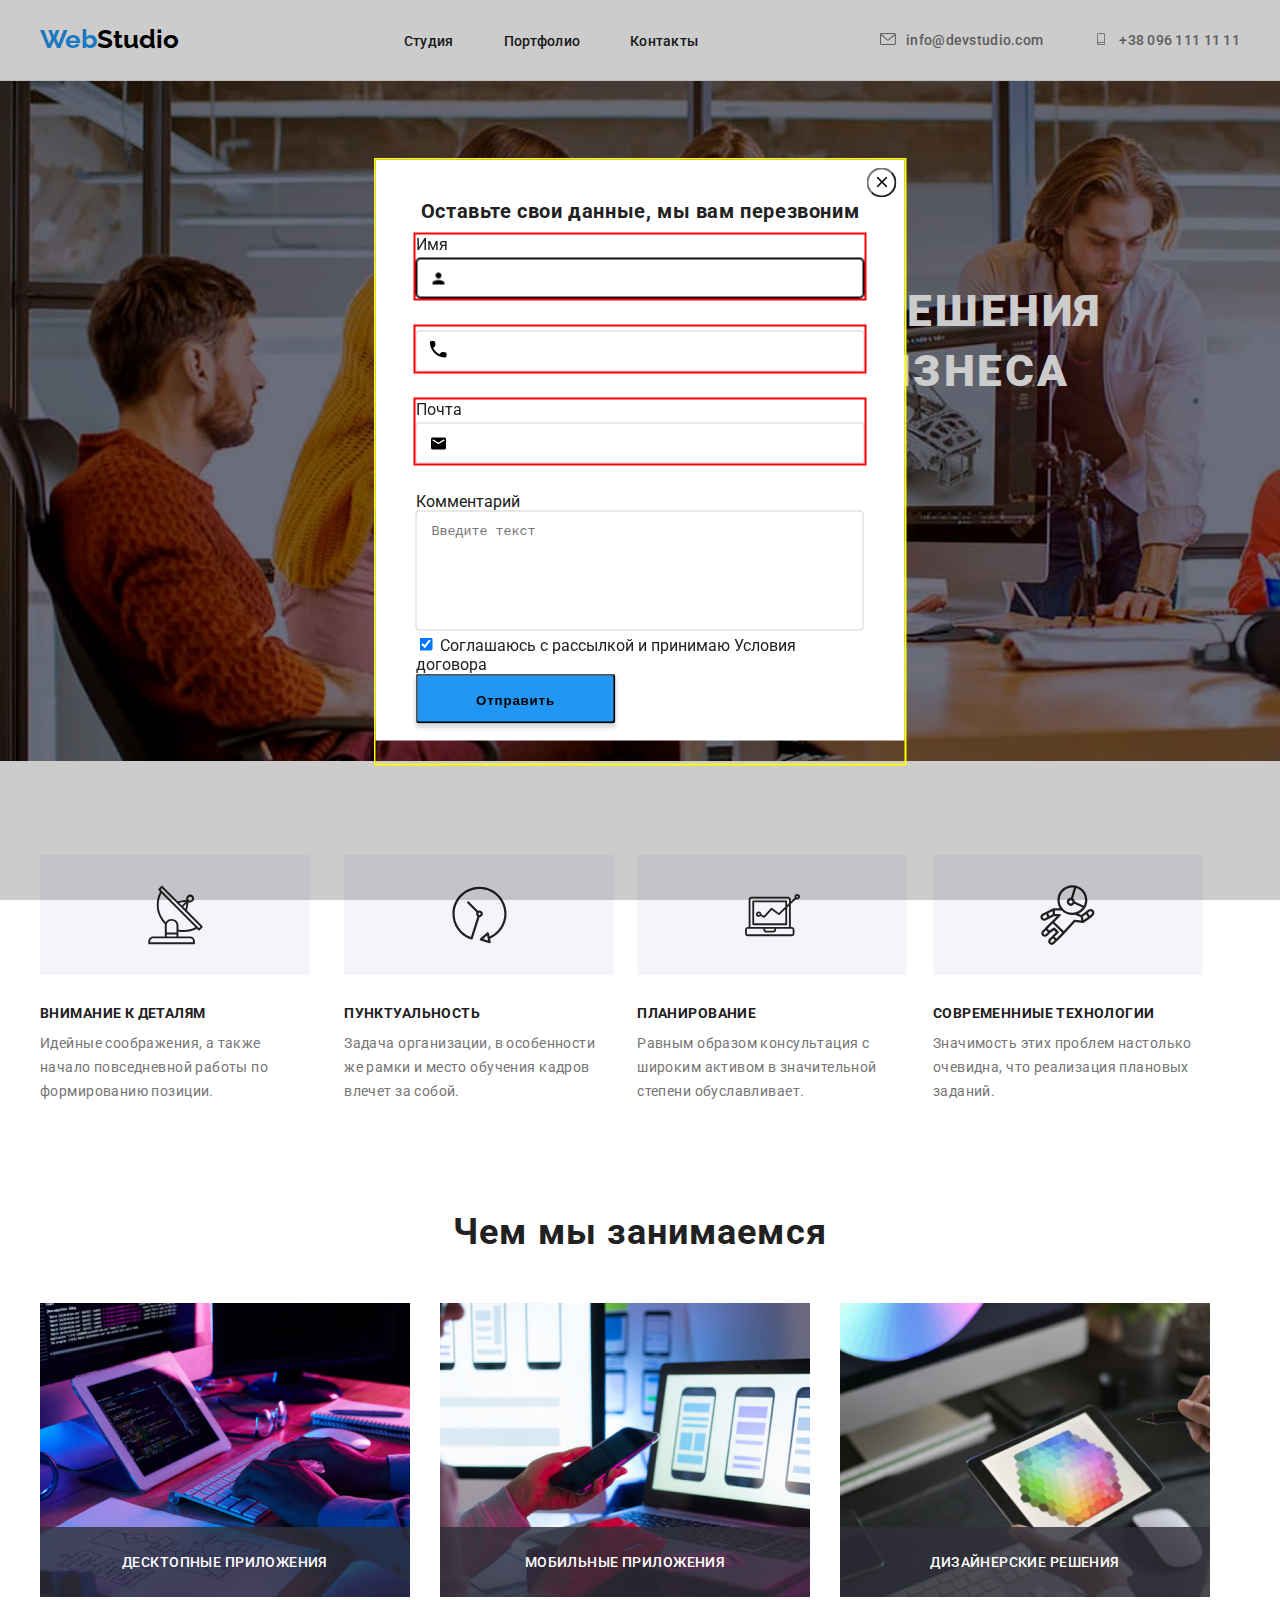
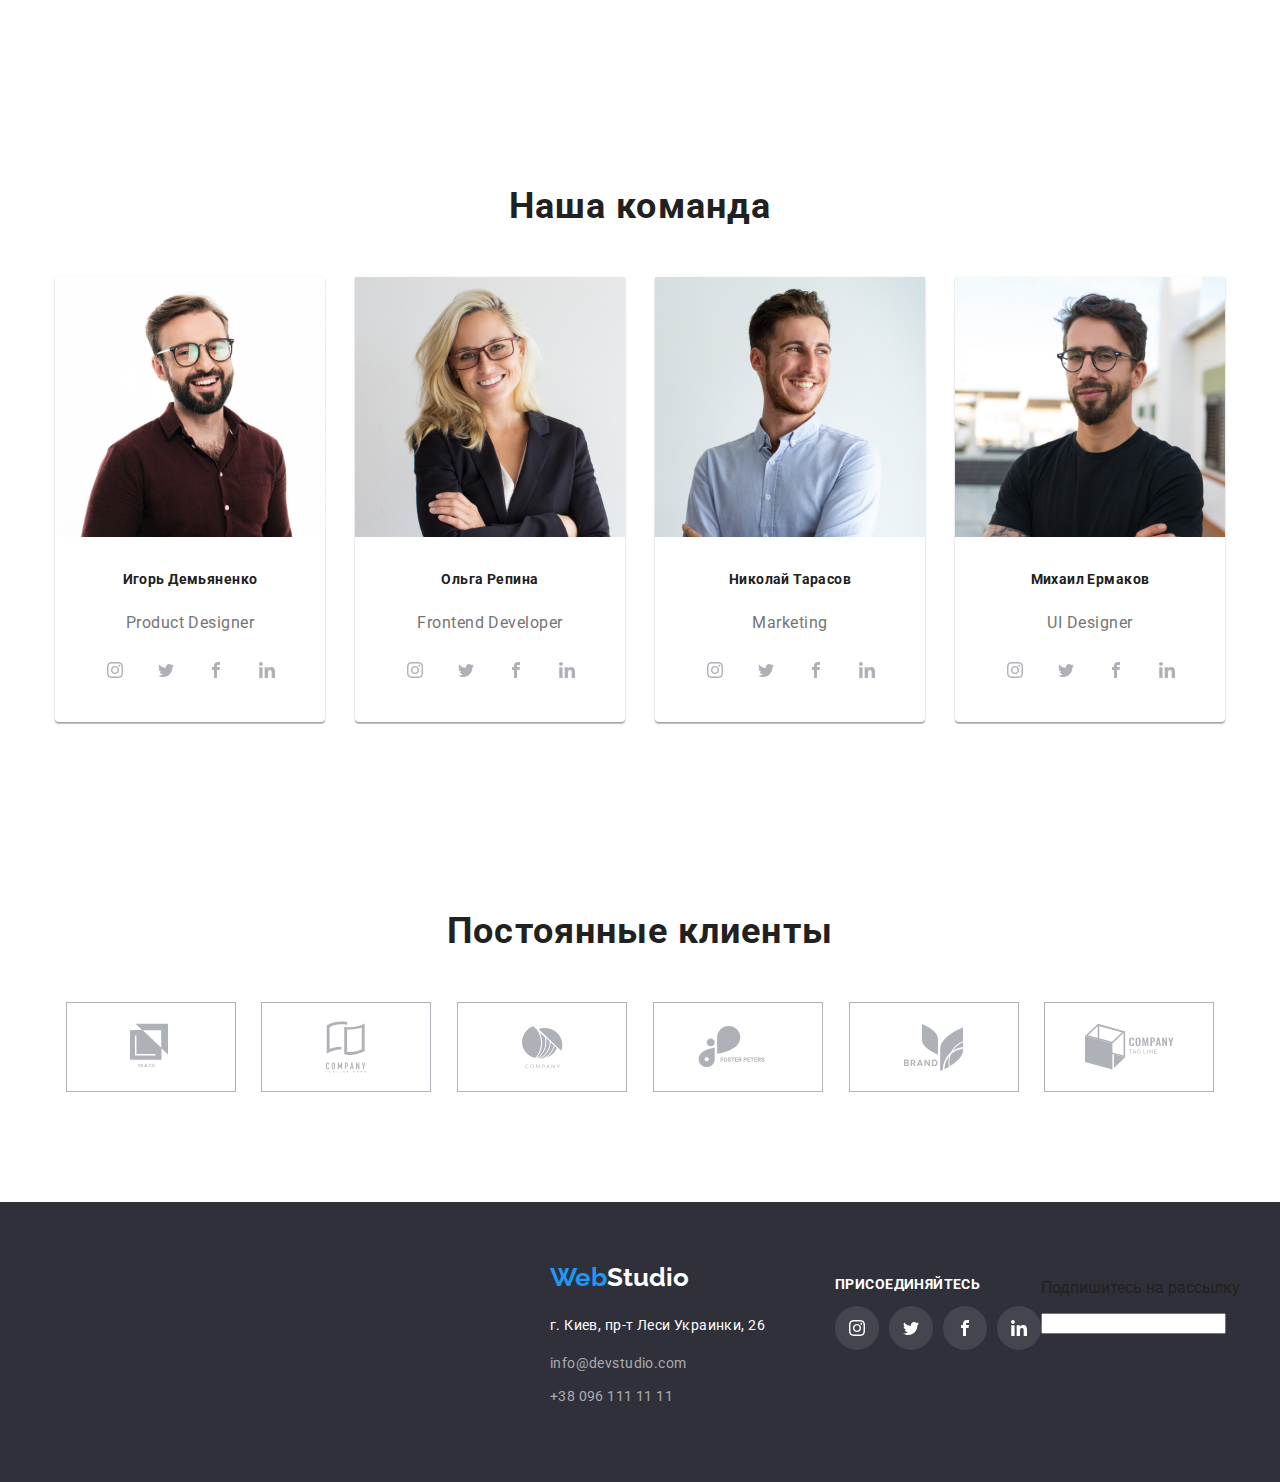
==== commit 5a28751a: "start" ====
--- a/index.html
+++ b/index.html
@@ -313,7 +313,7 @@
                     <label for="send">Соглашаюсь с рассылкой и принимаю Условия договора</label>
                   </div>
                    
-                   <button type="submit">Отправить</button>
+                   <button class="tipe" type="submit">Отправить</button>
                    <button class="close">
                 <svg width="11" height="11">
                     <use class="close-modal" href="./image/symbol-defs.svg#icon-Vector-13"></use>
--- a/style.css
+++ b/style.css
@@ -303,10 +303,10 @@
 .ataka:hover::before {
   opacity: 0.9;
 }
-/* .ataka:hover,
+.ataka:hover,
 .ataka:focus {
   background-color: #2196f3;
-} */
+}
 .ataka:hover .korona {
   opacity: 1;
   top: 0;
@@ -314,9 +314,7 @@
 .virus {
   display: block;
 }
-.virus:hover,
-.virus:focus {
-}
+
 .korona {
   transition: all 250ms cubic-bezier(0.4, 0, 0.2, 1);
   padding: 63px 24px;
@@ -337,8 +335,7 @@
 
   color: #ffffff;
 }
-.platform {
-}
+
 .hero {
   align-items: center;
 
@@ -359,6 +356,8 @@
   margin-right: 50px;
   padding-top: 32px;
   padding-bottom: 32px;
+  transition-property: all;
+  transition-duration: 250ms;
 }
 .link-text:hover,
 .link-text :focus {
@@ -393,6 +392,7 @@
 }
 .link-text:hover::after {
   opacity: 1;
+  transition: opacity 250ms cubic-bezier(0.4, 0, 0.2, 1);
 }
 footer {
   display: flex;
@@ -507,6 +507,9 @@
 }
 .items-link svg {
   fill: #afb1b8;
+  transition-property: all;
+  transition-duration: 250ms;
+  transition-timing-function: linear;
 }
 .items-link:hover {
   background-color: #2196f3;
@@ -519,6 +522,9 @@
   align-items: center;
   justify-content: center;
   background-color: transparent;
+  transition-property: all;
+  transition-duration: 250ms;
+  transition-timing-function: linear;
 }
 .icons-item {
   width: 44px;
@@ -687,10 +693,18 @@
   list-style: none;
 }
 .vector {
+  transition-property: all;
+  transition-duration: 250ms;
+  transition-timing-function: linear;
   width: 170px;
   height: 90px;
   border: 1px solid #afb1b8;
   box-sizing: border-box;
+}
+.vector svg {
+  transition-property: all;
+  transition-duration: 250ms;
+  transition-timing-function: linear;
 }
 .company {
   border-radius: 4px;
@@ -777,8 +791,14 @@
   justify-content: center;
   background-color: transparent;
   background: rgba(255, 255, 255, 0.1);
+  transition-property: all;
+  transition-duration: 250ms;
+  transition-timing-function: linear;
 }
 .comand-link svg {
+  transition-property: all;
+  transition-duration: 250ms;
+  transition-timing-function: linear;
   fill: #ffffff;
 }
 .endetname {
@@ -835,17 +855,24 @@
 }
 .phone {
   color: #757575;
+  transition-property: all;
+  transition-duration: 250ms;
+  transition-timing-function: linear;
 }
 .phone:hover {
   color: #2196f3;
+  transition: opacity 250ms cubic-bezier(0.4, 0, 0.2, 1);
 }
 .web-studio {
+  transition-property: all;
+  transition-duration: 250ms;
+  transition-timing-function: linear;
   fill: currentColor;
   margin-right: 10px;
 }
 .backdrop.is-hidden {
   opacity: 1;
-  /* pointer-events: none; */
+  pointer-events: none;
 }
 textarea {
   resize: none;
@@ -900,6 +927,7 @@
   color: #2196f3;
 }
 .form-text {
+  padding: 12px 15px;
   width: 448px;
   height: 120px;
   border: 1px solid rgba(33, 33, 33, 0.2);
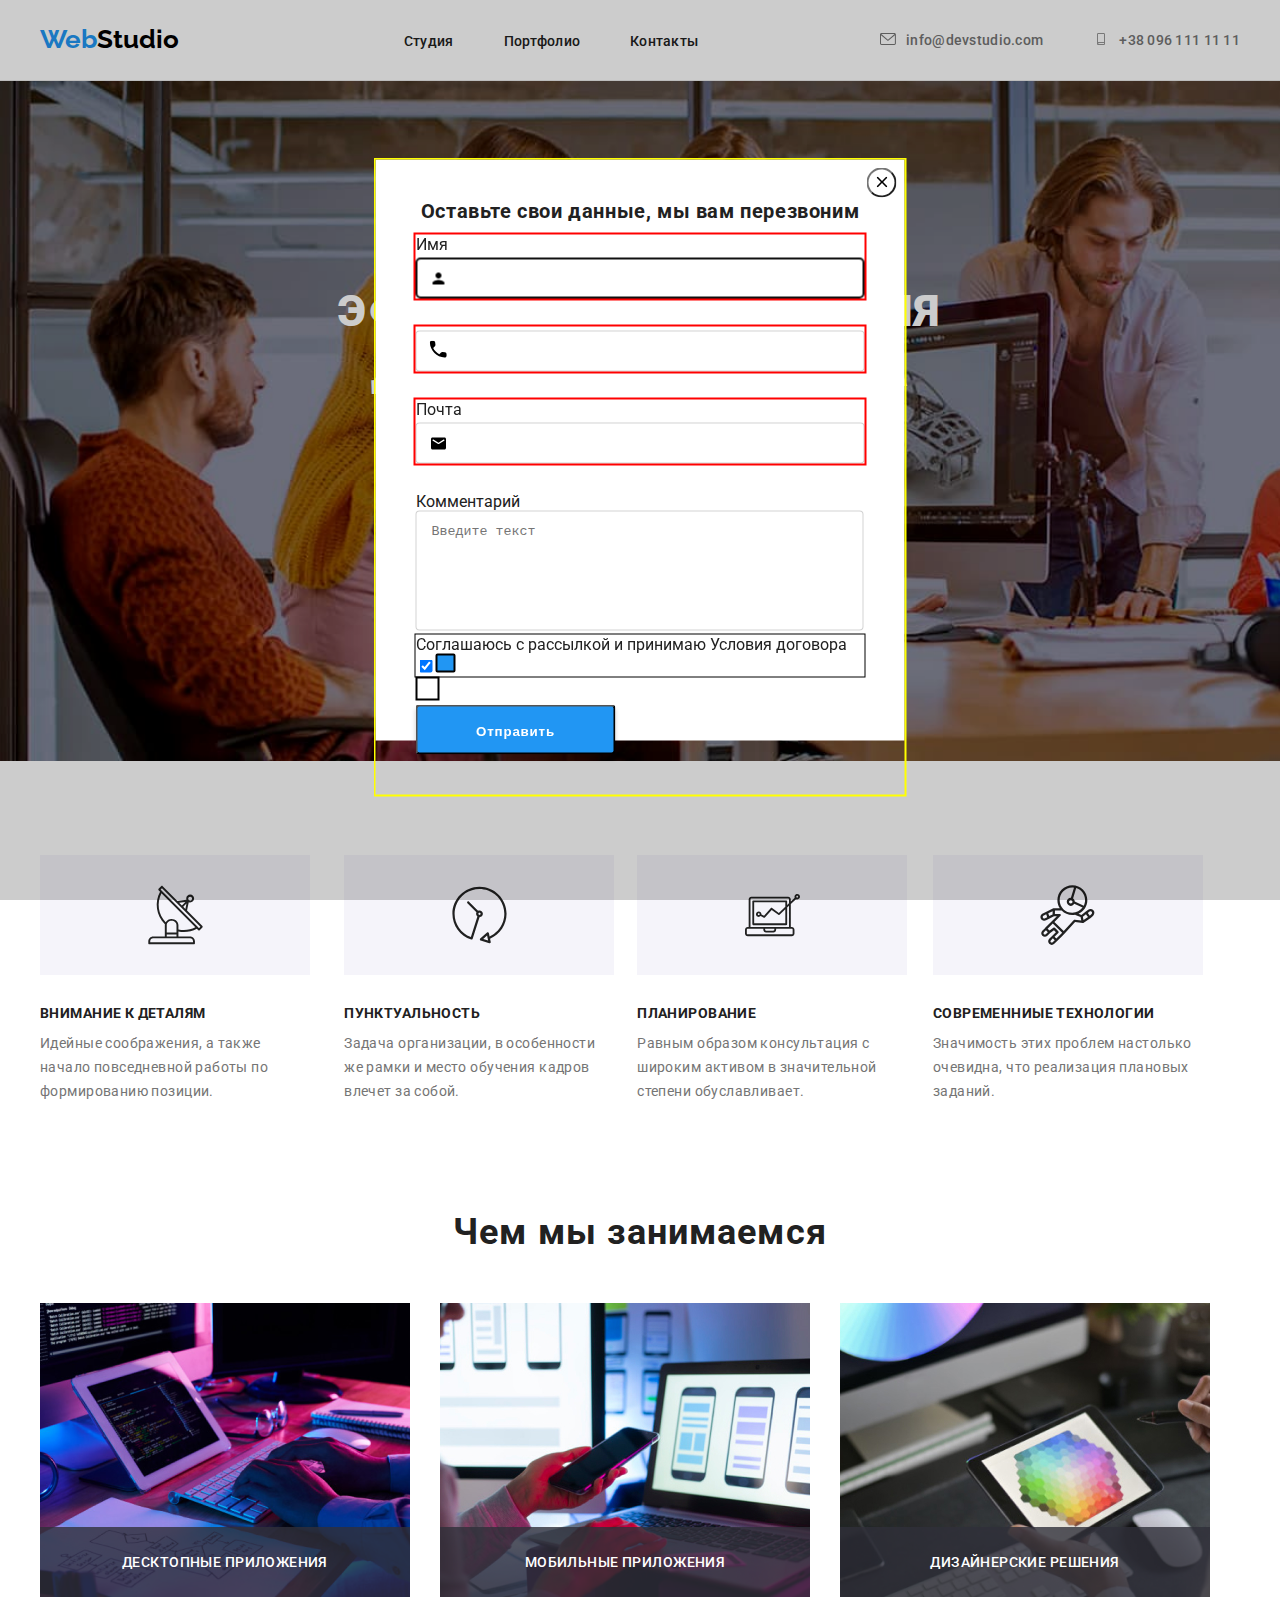
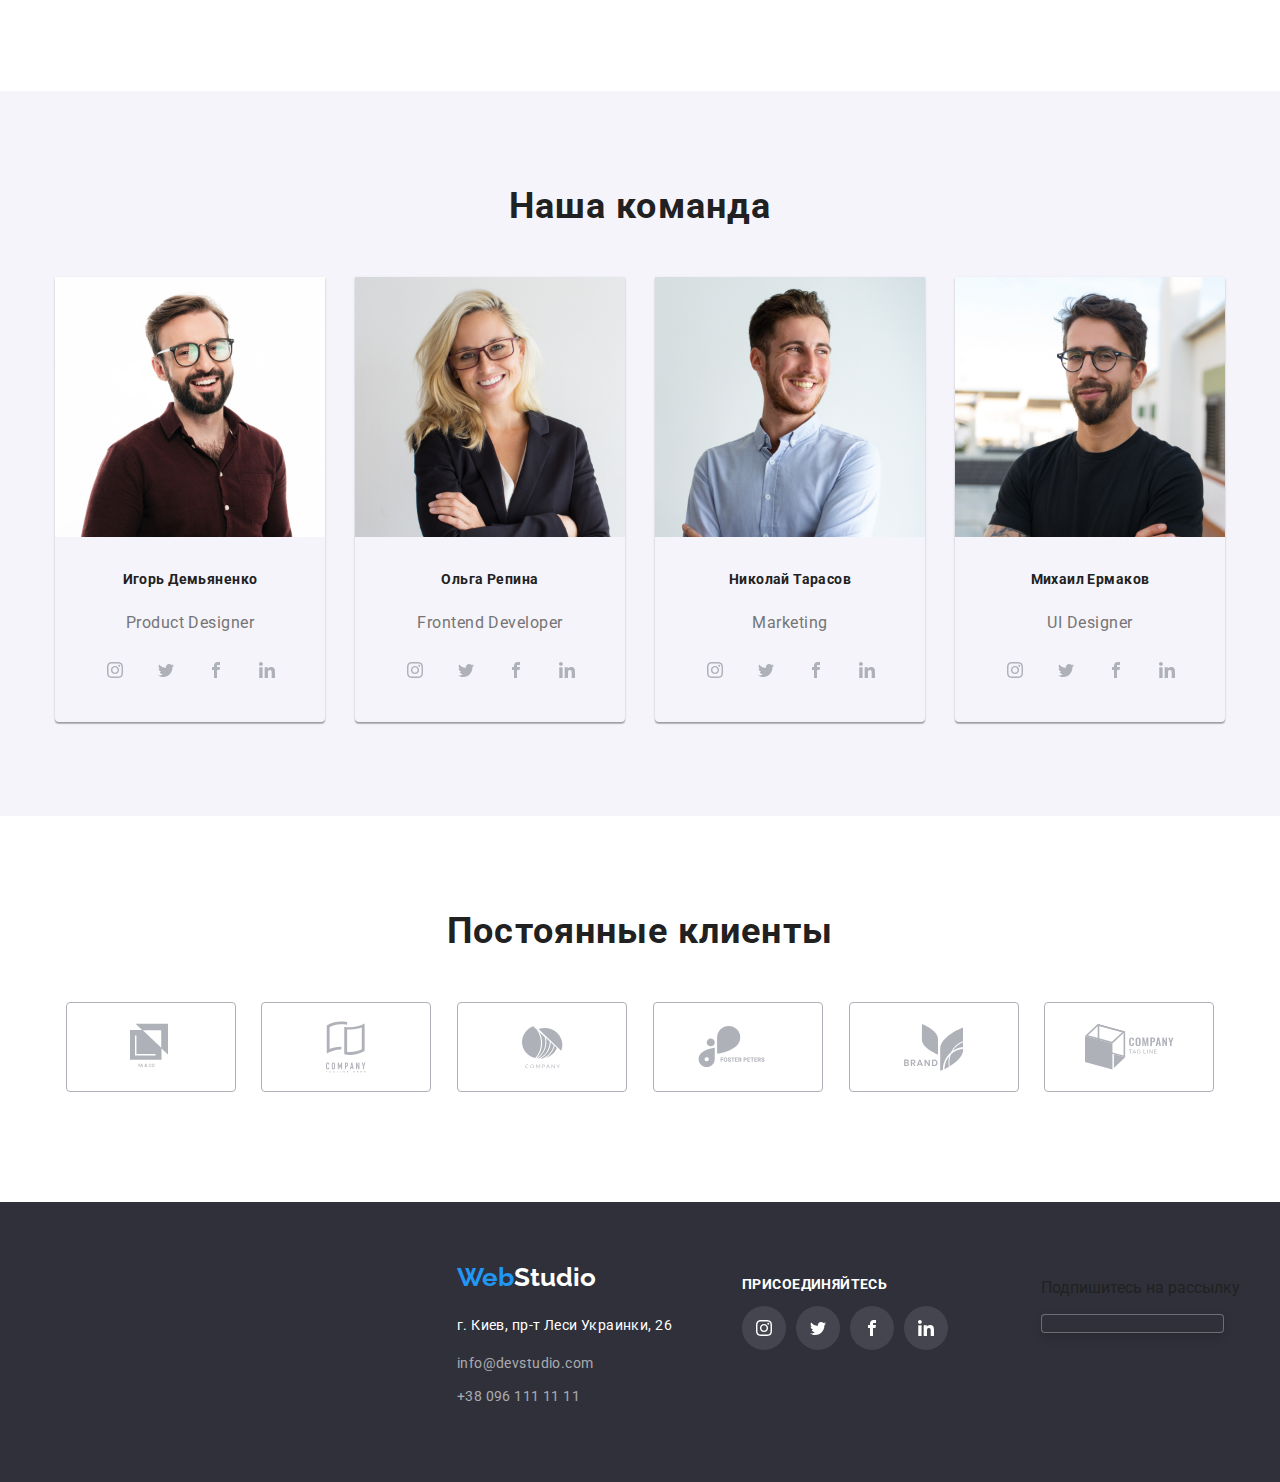
==== commit 16691325: "start" ====
--- a/index.html
+++ b/index.html
@@ -16,7 +16,7 @@
             <nav class="site-nav">
                 <a href="" class="logo"><span>Web</span>Studio</a>
                 <ul class="hero">
-                    <li><a href="./index.html" class="link-text">Студия</a></li>
+                    <li><a href="./index.html" class="link-text curtusy">Студия</a></li>
                     <li><a href="./portfolio.html" class="link-text">Портфолио</a></li>
                     <li><a href="" class="link-text">Контакты</a></li>
                 </ul>
@@ -277,7 +277,7 @@
         </section>
         <div role="group" class="backdrop is-hidden">
             <div class="modal">
-               <form class="form" >
+             <form class="form" >
                    <h3 class="group-title">Оставьте свои данные, мы вам перезвоним</h3>
                <div class="form-field">
                     <label for="name">Имя</label>
@@ -305,12 +305,16 @@
 
                   
                  <div class="">
-                        <label for="comment">Комментарий</label>
+                        <label for="comment"> Комментарий</label>
                         <textarea class="form-text" name="comment" id="comment" placeholder="Введите текст"></textarea>
                  </div>
                  <div class="">
-                    <input class="form-input" type="checkbox" name="topic" value="send" id="send" checked />
-                    <label for="send">Соглашаюсь с рассылкой и принимаю Условия договора</label>
+                    
+                    <label class="lable-checkbox" for="send">Соглашаюсь с рассылкой и принимаю Условия договора
+                        <input class="form-input-checkbox" type="checkbox" name="topic" value="send" id="send" checked /></label>
+                    <span class="checkbox-icon">
+                        
+                    </span>
                   </div>
                    
                    <button class="tipe" type="submit">Отправить</button>
@@ -319,7 +323,7 @@
                     <use class="close-modal" href="./image/symbol-defs.svg#icon-Vector-13"></use>
             
                 </svg>
-            </form>
+            </form> 
             </button>
 
             </div>
@@ -378,12 +382,12 @@
             
                     </ul>
                 </div>
-              <form >
+              <form > <div class="footer-messeg">
                   <p>Подпишитесь на рассылку</p>
                   
-                    <div>
-                        <label for="mail"></label>
-                        <input type="email" name="mail" id="mail">
+                   
+                        <label  for="mail"></label>
+                        <input class="messeg" type="email" name="mail" id="mail">
                     </div>
 
                   
--- a/style.css
+++ b/style.css
@@ -359,8 +359,10 @@
   transition-property: all;
   transition-duration: 250ms;
 }
-.link-text:hover,
 .link-text :focus {
+  color: #2196f3;
+}
+.link-text:hover {
   color: #2196f3;
 }
 .link-text:nth-child(2n) {
@@ -605,6 +607,7 @@
   background-size: 55px 60px;
 }
 .tipe {
+  color: #ffffff;
   font-weight: bold;
   line-height: 30px;
 
@@ -672,6 +675,7 @@
   margin-bottom: 0px;
 }
 .work {
+  background-color: #f5f4fa;
   padding-top: 94px;
   padding-bottom: 94px;
 }
@@ -680,7 +684,7 @@
   padding-bottom: 94px;
 }
 .blake {
-  width: 1600px;
+  /* width: 1600px; */
   /* height: 600px; */
   left: 0px;
   top: 80px;
@@ -692,14 +696,15 @@
 li {
   list-style: none;
 }
+.items-link:focus svg {
+  fill: white;
+}
+.items-link:focus {
+  background-color: #2196f3;
+}
 .vector {
-  transition-property: all;
-  transition-duration: 250ms;
-  transition-timing-function: linear;
   width: 170px;
   height: 90px;
-  border: 1px solid #afb1b8;
-  box-sizing: border-box;
 }
 .vector svg {
   transition-property: all;
@@ -707,12 +712,26 @@
   transition-timing-function: linear;
 }
 .company {
+  border: 1px solid #afb1b8;
+  box-sizing: border-box;
+  transition-property: all;
+  transition-duration: 250ms;
+  transition-timing-function: linear;
   border-radius: 4px;
   align-items: center;
   display: flex;
   width: 100%;
   height: 100%;
   justify-content: center;
+}
+.company:hover {
+  border-color: #2196f3;
+}
+.company:focus {
+  border-color: #2196f3;
+}
+.comand-link:focus {
+  color: #2196f3;
 }
 .vectors {
   box-sizing: border-box;
@@ -780,6 +799,9 @@
   margin-right: 0;
 }
 .comand-link:hover {
+  background-color: #2196f3;
+}
+.comand-link:focus {
   background-color: #2196f3;
 }
 .comand-link {
@@ -947,3 +969,43 @@
 .form-input {
   padding-left: 42px;
 }
+
+.form-input-checkbox {
+}
+.messeg {
+  border: 1px solid rgba(255, 255, 255, 0.3);
+  box-sizing: border-box;
+  filter: drop-shadow(0px 4px 4px rgba(0, 0, 0, 0.15));
+  border-radius: 4px;
+  background: #2f303a;
+}
+.footer-messeg {
+  margin-left: 93px;
+}
+.lable-checkbox::after {
+  content: " ";
+  display: inline-block;
+  width: 16px;
+  height: 15px;
+  /* background-color: chartreuse; */
+  border: 2px solid black;
+  border-radius: 2px;
+  background-color: #2196f3;
+  background-image: url(./image/symbol-defs.svg#icon-icon-check);
+}
+.lable-checkbox {
+  display: inline-block;
+  outline: 1px solid black;
+}
+.checkbox-icon {
+  display: inline-block;
+  width: 20px;
+  height: 20px;
+  border: 2px solid black;
+}
+.lable-checkbox:checked + .checkbox-icon {
+  border: 2px solid black;
+  border-radius: 2px;
+  background-color: #2196f3;
+  background-image: url(./image/symbol-defs.svg#icon-icon-check);
+}
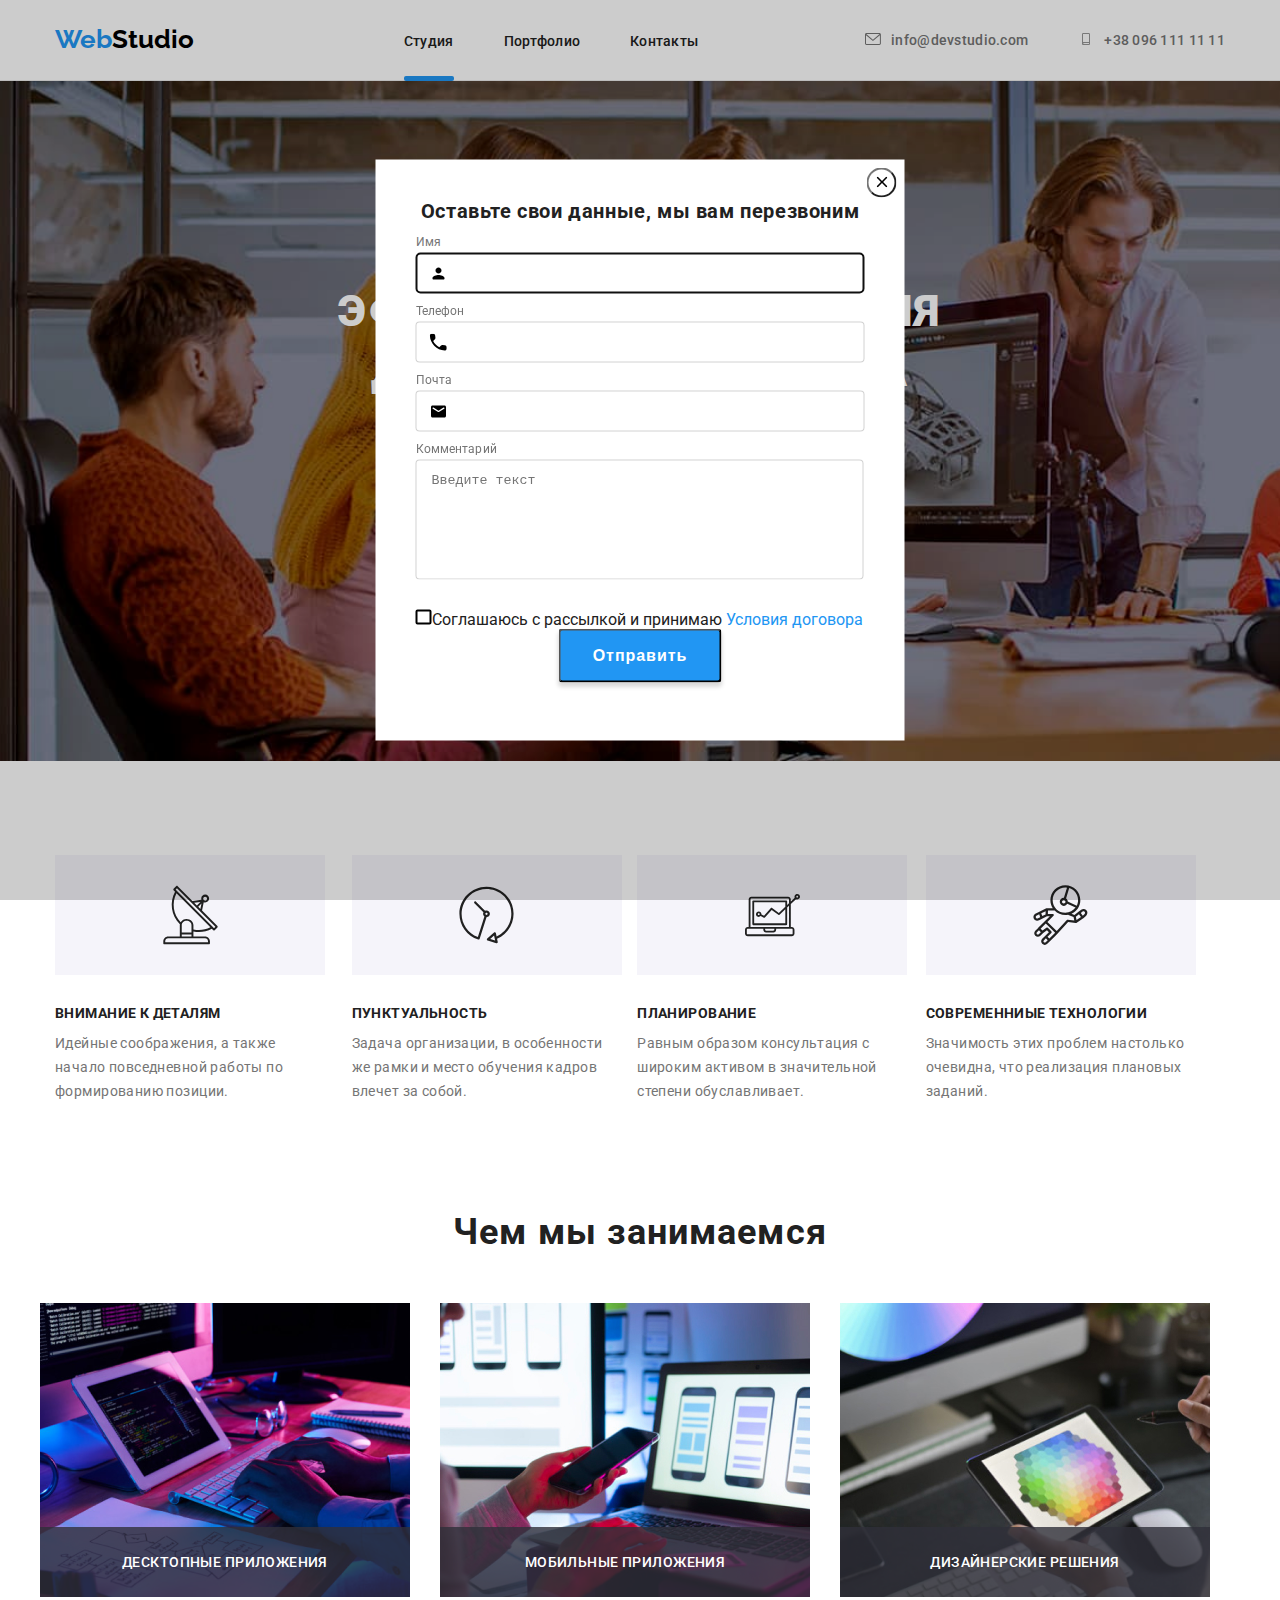
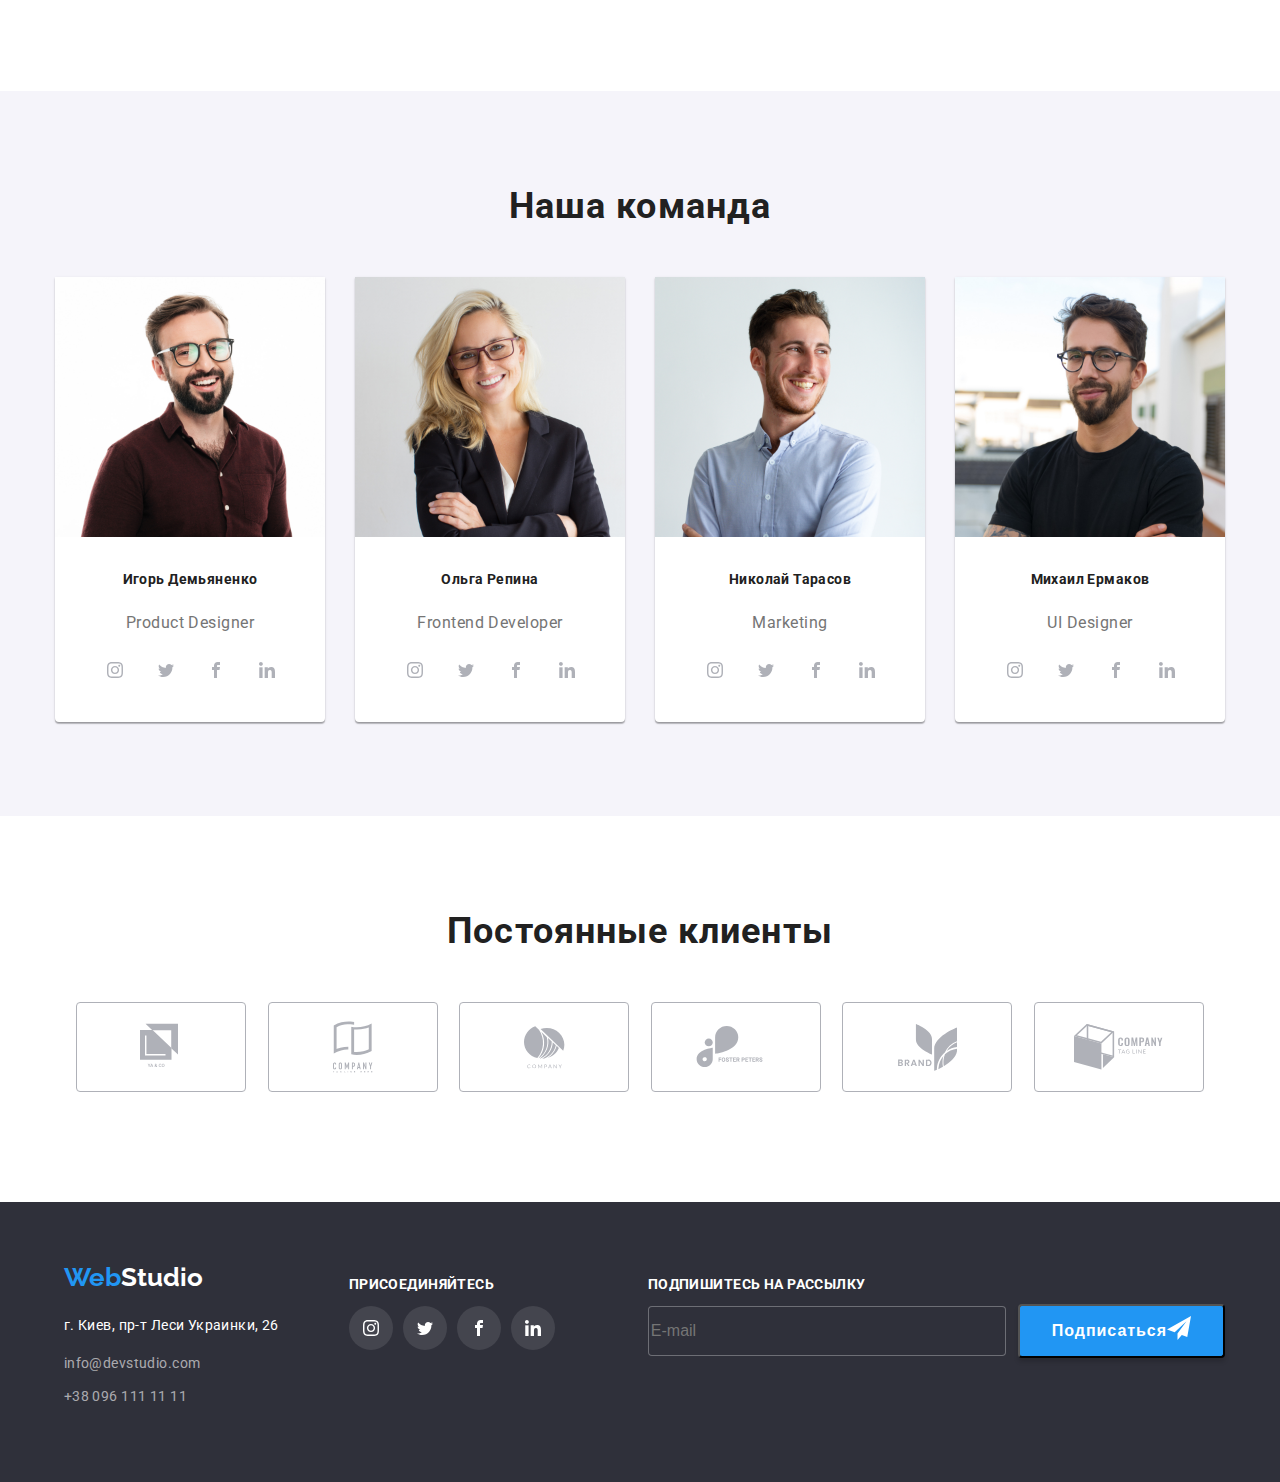
==== commit da56a5df: "start" ====
--- a/index.html
+++ b/index.html
@@ -16,7 +16,7 @@
             <nav class="site-nav">
                 <a href="" class="logo"><span>Web</span>Studio</a>
                 <ul class="hero">
-                    <li><a href="./index.html" class="link-text curtusy">Студия</a></li>
+                    <li><a href="./index.html" class="link-text current">Студия</a></li>
                     <li><a href="./portfolio.html" class="link-text">Портфолио</a></li>
                     <li><a href="" class="link-text">Контакты</a></li>
                 </ul>
@@ -277,10 +277,12 @@
         </section>
         <div role="group" class="backdrop is-hidden">
             <div class="modal">
+
+
              <form class="form" >
                    <h3 class="group-title">Оставьте свои данные, мы вам перезвоним</h3>
                <div class="form-field">
-                    <label for="name">Имя</label>
+                    <label class="form-steil" for="name">Имя</label>
                     <input class="form-input" type="text" name="user-name" id="name" autofocus />
                     <svg class="form-icon" width="18px" height="18px">
                         <use href="./image/symbol-defs.svg#icon-person-black-18dp-1"></use>
@@ -288,15 +290,15 @@
                </div>
 
                   <div class="form-field">
-                    <label for="tel"></label>
+                    <label class="form-steil" for="tel">Телефон</label>
                     <input class="form-input" type="tel" name="tel" id="name" />
-                    <svg class="form-icon-phone" width="18px" height="18px">
+                    <svg class="form-icon" width="18px" height="18px">
                         <use href="./image/symbol-defs.svg#icon-Vector-14"></use>
                     </svg>
                   </div>
 
                    <div class="form-field">
-                    <label for="mail">Почта</label>
+                    <label class="form-steil" for="mail">Почта</label>
                     <input  class="form-input" type="email" name="mail" id="mail" />
                     <svg class="form-icon" width="18px" height="18px">
                         <use href="./image/symbol-defs.svg#icon-email-black-18dp-1"></use>
@@ -304,27 +306,28 @@
                    </div>
 
                   
-                 <div class="">
-                        <label for="comment"> Комментарий</label>
+                 <div class="form-field">
+                        <label class="form-steil" for="comment"> Комментарий</label>
                         <textarea class="form-text" name="comment" id="comment" placeholder="Введите текст"></textarea>
                  </div>
                  <div class="">
                     
-                    <label class="lable-checkbox" for="send">Соглашаюсь с рассылкой и принимаю Условия договора
-                        <input class="form-input-checkbox" type="checkbox" name="topic" value="send" id="send" checked /></label>
-                    <span class="checkbox-icon">
+                    <label class="lable-checkbox" for="send">
+                        <input class="form-input-checkbox hidden" type="checkbox" name="topic" value="send" id="send"  />
+                        <span class="checkbox-icon">
                         
-                    </span>
+                    </span>Соглашаюсь с рассылкой и принимаю <a class="form-send" href="">Условия договора</a></label>
+                    
                   </div>
                    
-                   <button class="tipe" type="submit">Отправить</button>
+                   <button class="form-button" type="submit">Отправить</button>
                    <button class="close">
                 <svg width="11" height="11">
                     <use class="close-modal" href="./image/symbol-defs.svg#icon-Vector-13"></use>
-            
+           
                 </svg>
             </form> 
-            </button>
+             </button>
 
             </div>
         </div>
@@ -382,17 +385,26 @@
             
                     </ul>
                 </div>
-              <form > <div class="footer-messeg">
-                  <p>Подпишитесь на рассылку</p>
+              <form class="form-footer-messeg" > 
+                  <div class="footer-messeg">
+                  <p class="footer-messeg-text">Подпишитесь на рассылку</p>
                   
                    
                         <label  for="mail"></label>
-                        <input class="messeg" type="email" name="mail" id="mail">
+                        <input class="messeg" type="email" name="mail" id="mail" placeholder="E-mail">
+                        
                     </div>
 
-                  
+                   <div>
+                <button class="form-button-telegram" type="submit">Подписаться 
+                    <svg class="telegram" width="24px" height="24px">
+                        <use href="./image/symbol-defs.svg#icon-icon-send"></use>
+                    </svg>
+                </button>
+
+            </div>
               </form>
-            
+           
             </div>
        </div>
     </footer>
--- a/style.css
+++ b/style.css
@@ -7,6 +7,9 @@
   font-weight: normal;
 
   margin: 0;
+}
+* {
+  box-sizing: border-box;
 }
 .title {
   margin-left: auto;
@@ -376,7 +379,8 @@
 
   color: #212121;
 }
-.link-text::after {
+
+.link-text.current::after {
   content: " ";
 
   display: block;
@@ -388,7 +392,6 @@
   border-radius: 2px;
   left: 0;
   bottom: 0;
-  opacity: 0;
 
   transition: opacity 250ms cubic-bezier(0.4, 0, 0.2, 1);
 }
@@ -418,6 +421,7 @@
   margin-right: 0px;
 }
 .photo {
+  background-color: #ffffff;
   padding-bottom: 30px;
   box-shadow: 0px 1px 3px rgba(0, 0, 0, 0.12), 0px 1px 1px rgba(0, 0, 0, 0.14),
     0px 2px 1px rgba(0, 0, 0, 0.2);
@@ -428,6 +432,9 @@
   margin-right: 0px;
 }
 .give {
+  background: #ffffff;
+  border: 1px solid #eeeeee;
+  box-sizing: border-box;
   margin-left: 30px;
   margin-top: 30px;
 }
@@ -619,6 +626,7 @@
   height: 50px;
   left: 700px;
   top: 430px;
+  text-align: center;
 
   background: #2196f3;
   box-shadow: 0px 4px 4px rgba(0, 0, 0, 0.15);
@@ -637,6 +645,12 @@
   text-align: center;
   letter-spacing: 0.03em;
 
+  color: #212121;
+  background: #f5f4fa;
+  border-radius: 4px;
+}
+.three:focus {
+  background-color: #2196f3;
   color: #ffffff;
 }
 
@@ -855,6 +869,7 @@
   top: 0%;
   left: 0%;
   background: rgba(0, 0, 0, 0.2);
+  opacity: 1;
 }
 .modal {
   width: 529px;
@@ -894,7 +909,7 @@
 }
 .backdrop.is-hidden {
   opacity: 1;
-  pointer-events: none;
+  /* pointer-events: none; */
 }
 textarea {
   resize: none;
@@ -902,7 +917,7 @@
 .form {
   /* width: 100%;
   height: 100%; */
-  outline: 2px solid yellow;
+
   margin-left: auto;
   margin-right: auto;
   padding: 40px;
@@ -910,8 +925,7 @@
 .form-field {
   flex-direction: column;
   display: flex;
-  margin-bottom: 28px;
-  outline: 2px solid red;
+  margin-bottom: 10px;
 }
 .form-field input {
   margin: 0%;
@@ -940,7 +954,7 @@
 }
 .form-icon {
   position: absolute;
-  top: 35px;
+  top: 30px;
   left: 14px;
 
   display: inline-block;
@@ -973,39 +987,111 @@
 .form-input-checkbox {
 }
 .messeg {
+  width: 358px;
+  height: 50px;
   border: 1px solid rgba(255, 255, 255, 0.3);
   box-sizing: border-box;
-  filter: drop-shadow(0px 4px 4px rgba(0, 0, 0, 0.15));
+
   border-radius: 4px;
   background: #2f303a;
+  color: rgba(255, 255, 255, 0.6);
+  font-size: 16px;
+  line-height: 20px;
 }
 .footer-messeg {
   margin-left: 93px;
 }
-.lable-checkbox::after {
+/* .lable-checkbox::after {
   content: " ";
   display: inline-block;
   width: 16px;
   height: 15px;
   /* background-color: chartreuse; */
-  border: 2px solid black;
-  border-radius: 2px;
+
+/* border-radius: 2px;
   background-color: #2196f3;
   background-image: url(./image/symbol-defs.svg#icon-icon-check);
-}
-.lable-checkbox {
+} */
+*/ .lable-checkbox {
+  display: flex;
+}
+.checkbox-icon {
+  border-radius: 2px;
   display: inline-block;
-  outline: 1px solid black;
+  width: 16px;
+  height: 15px;
+  border: 2px solid black;
+}
+.form-input-checkbox:checked + .checkbox-icon {
+  border: none;
+
+  background-image: url(../image/icon-check.svg);
+}
+.hidden {
+  position: absolute;
+  appearance: none;
+}
+.form-steil {
+  font-weight: normal;
+  font-size: 12px;
+  line-height: 14px;
+  /* identical to box height */
+
+  letter-spacing: 0.01em;
+
+  color: #757575;
+}
+.form-button {
+  color: #ffffff;
+  font-weight: bold;
+  font-size: 16px;
+  line-height: 30px;
+  display: block;
+  padding: 10px 32px;
+
+  letter-spacing: 0.06em;
+
+  background: #2196f3;
+  box-shadow: 0px 4px 4px rgba(0, 0, 0, 0.15);
+  border-radius: 4px;
+  margin: 0 auto;
+  display: flex;
 }
 .checkbox-icon {
-  display: inline-block;
-  width: 20px;
-  height: 20px;
-  border: 2px solid black;
-}
-.lable-checkbox:checked + .checkbox-icon {
-  border: 2px solid black;
-  border-radius: 2px;
-  background-color: #2196f3;
-  background-image: url(./image/symbol-defs.svg#icon-icon-check);
-}
+  margin-top: 20px;
+}
+.form-send {
+  color: #2196f3;
+}
+.footer-messeg-text {
+  font-weight: bold;
+  font-size: 14px;
+  line-height: 16px;
+  letter-spacing: 0.03em;
+  text-transform: uppercase;
+
+  color: #ffffff;
+}
+.telegram {
+}
+.form-footer-messeg {
+  display: flex;
+}
+.form-button-telegram {
+  color: #ffffff;
+  font-weight: bold;
+  font-size: 16px;
+  line-height: 30px;
+  display: block;
+  padding: 10px 32px;
+
+  letter-spacing: 0.06em;
+
+  background: #2196f3;
+  box-shadow: 0px 4px 4px rgba(0, 0, 0, 0.15);
+  border-radius: 4px;
+  margin: 0 auto;
+  display: flex;
+  margin-top: 42px;
+  margin-left: 12px;
+}
